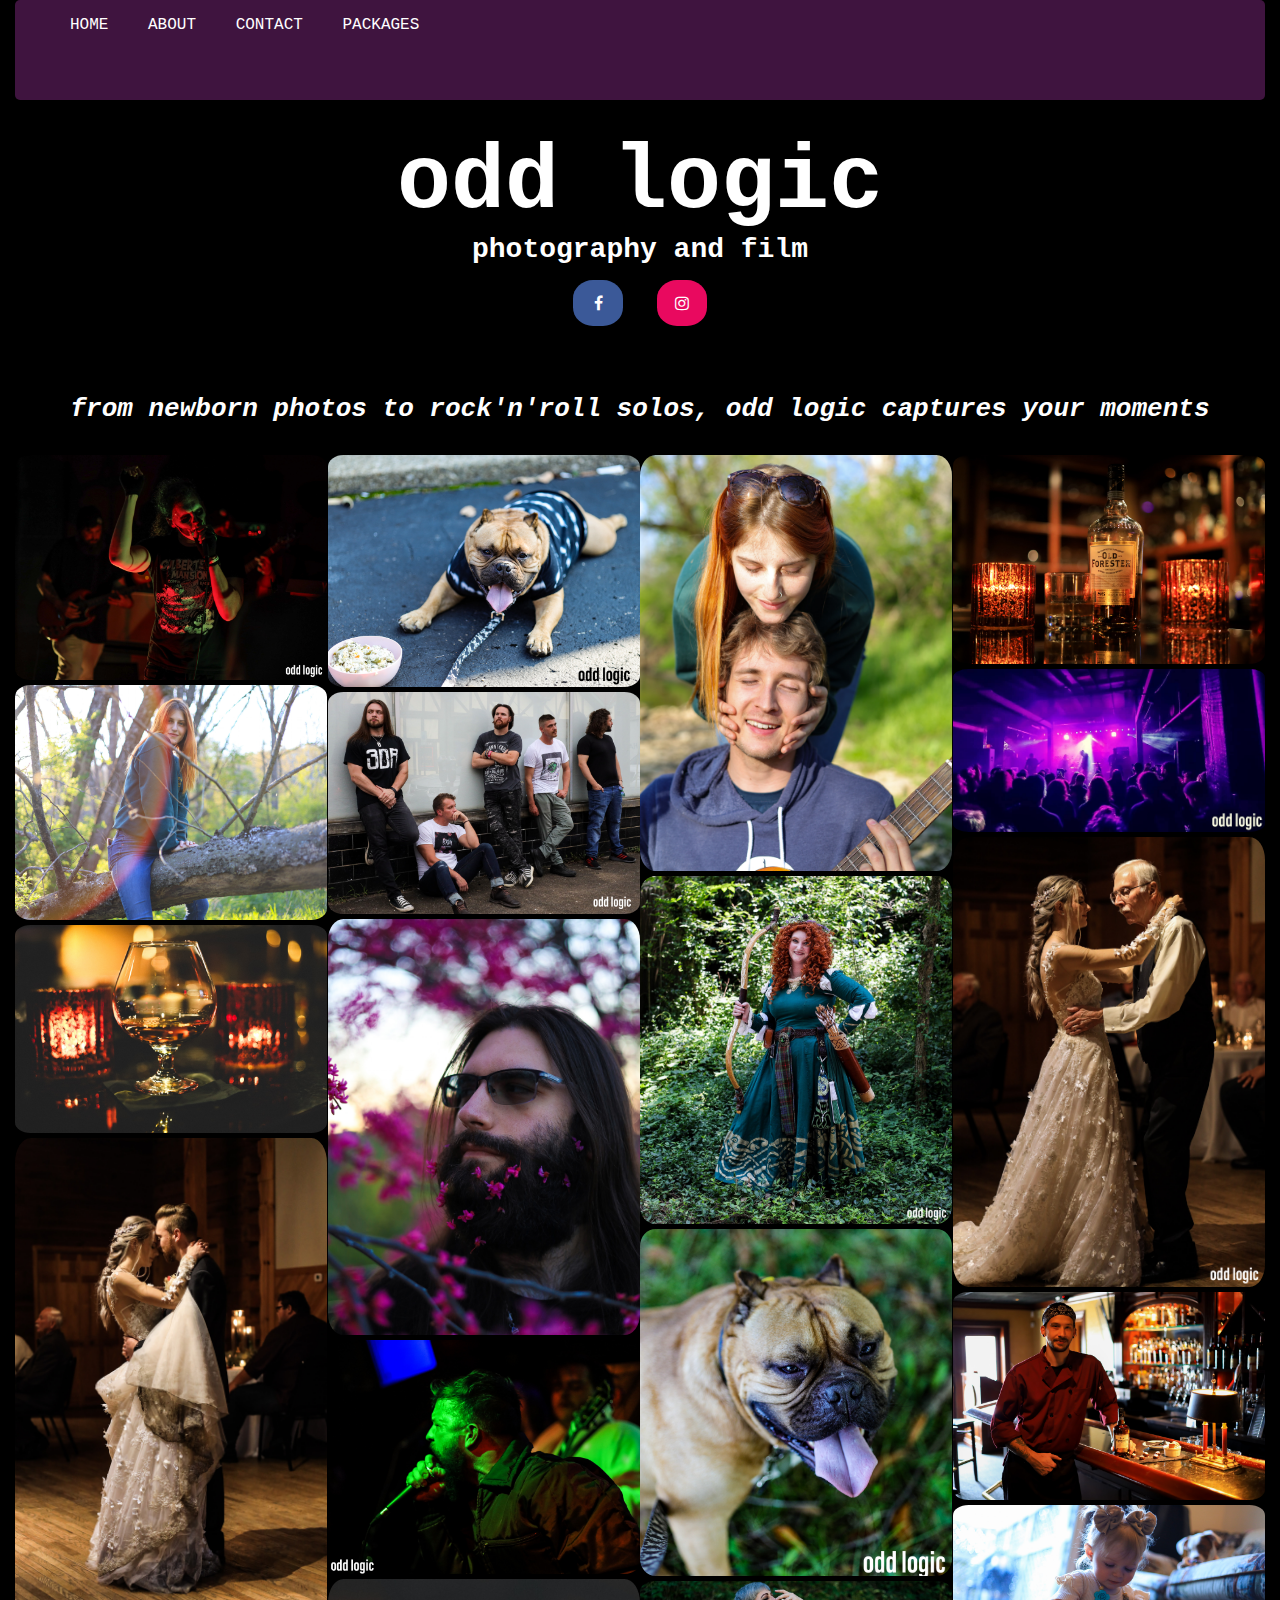
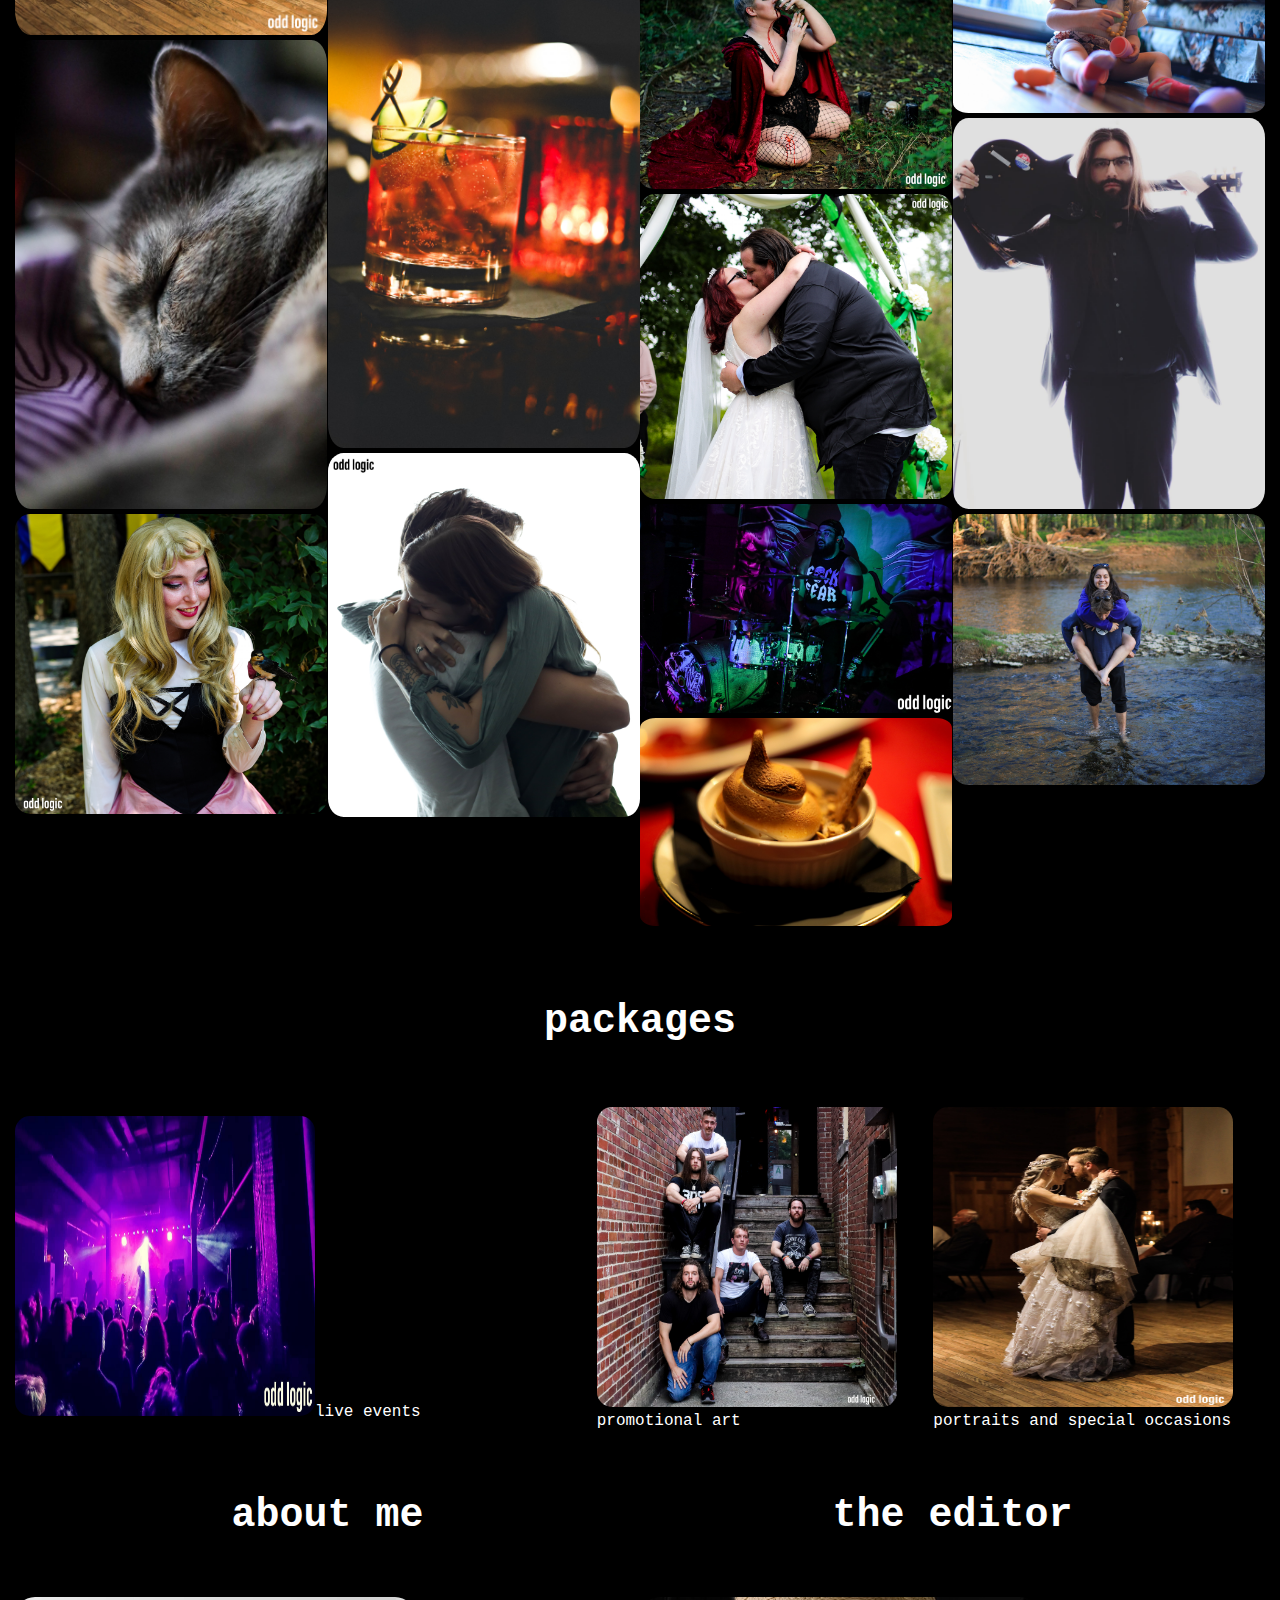
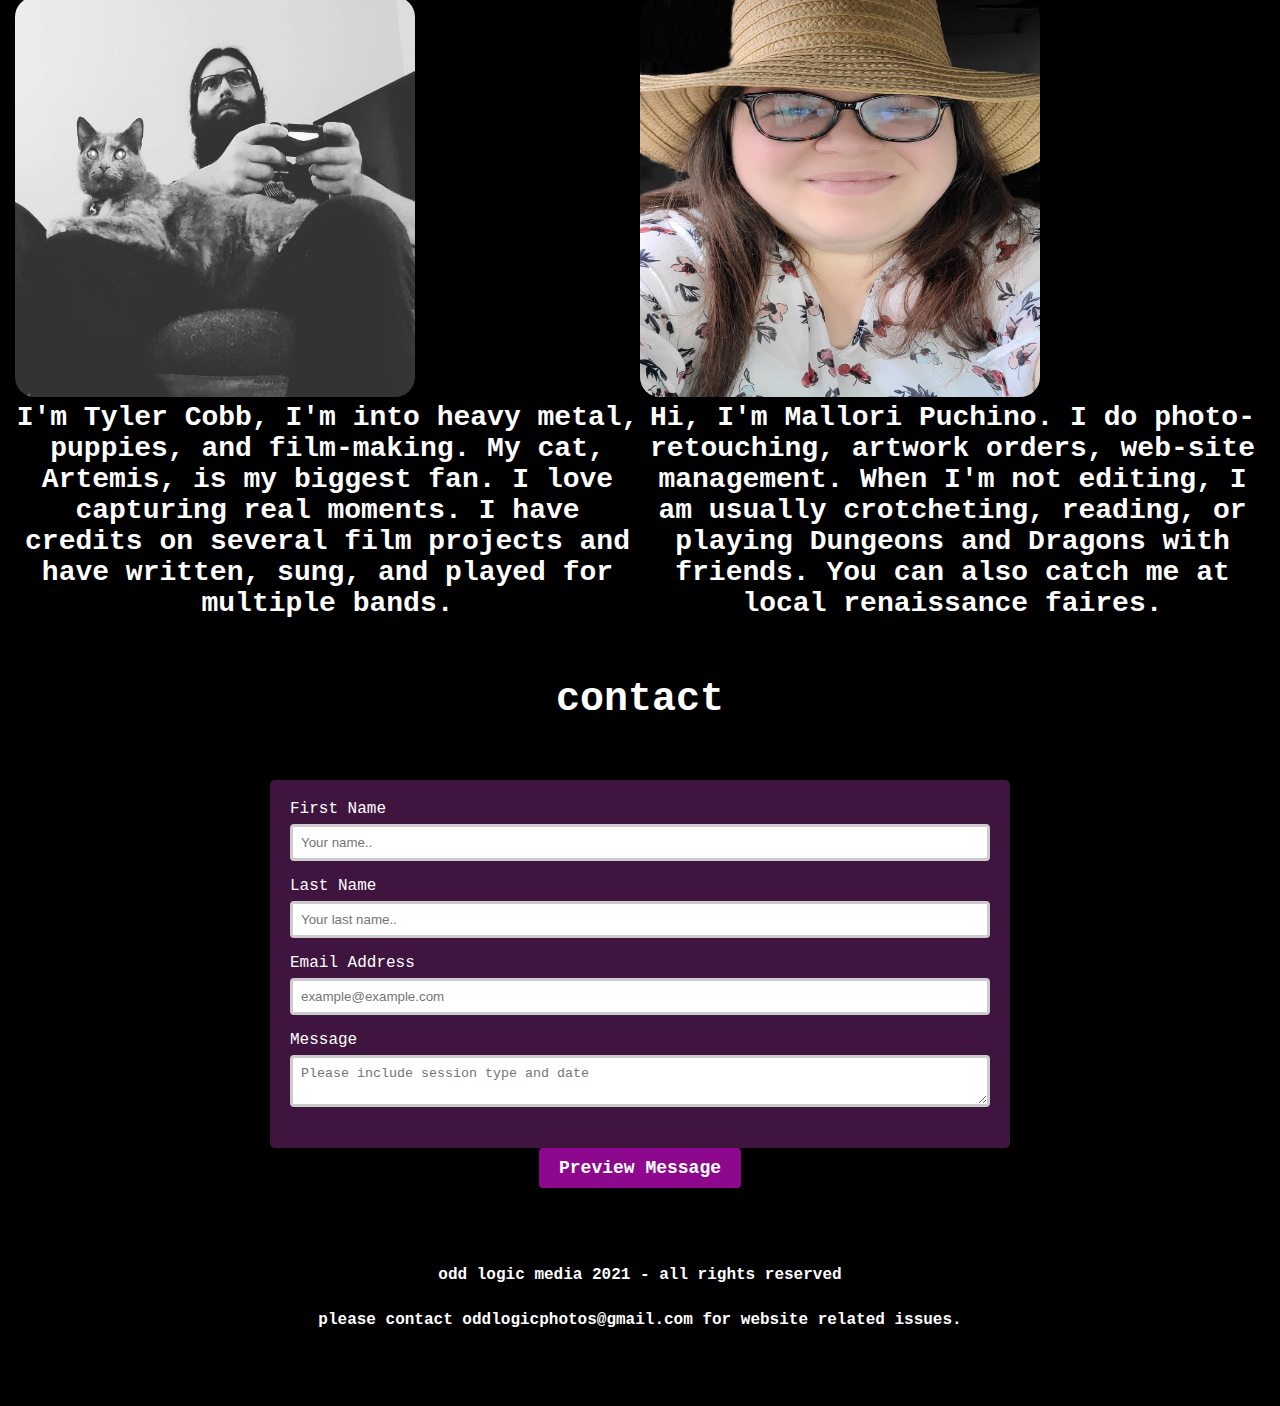
==== index.html @ 31d09203 "modified css, added social media logos, centered contact button" ====
<!DOCTYPE html>
<html>
    <head>
        <meta charset="utf-8" />
        <meta name="viewport" content="width=device-width, initial-scale=1">
        <meta http-equiv="X-UA-Compatible" content="IE-edge">
        <title>Odd Logic Photography</title>
        <meta name="Mallori Puchino" content="Odd Logic">
        <meta name="description" content="website for Odd Logic">
        <meta name="viewport" content="width=device-width, initial-scale=1">
        <!--[if lt IE 9]>
            <script src="https://oss.maxcdn.com/libs/html5shiv/3.7.0/html5shiv.js"></script>
        <![endif]-->
        <link rel="stylesheet" href="styles.css">
        <link rel="stylesheet" href="https://cdnjs.cloudflare.com/ajax/libs/font-awesome/4.7.0/css/font-awesome.min.css">
    </head>

        <body>
          <div class="menu-btn">
            <div class="menu-btn_burger"></div>
          </div>

          <div class="flex-container">
            <nav class="navMenu">
              <ul>
                <li class="item"><a href="index.html">HOME</a></li>
                <li class="item"><a href="#aboutme">ABOUT</a></li>
                <li class="item"><a href="#contact">CONTACT</a></li>
                <li class="item"><a href="packages.html">PACKAGES</a></li>
              </ul>
            </nav>
          </div>
          
          <div class="header">
            <h1>odd logic</h1>
            <p>photography and film</p>
            <a href="https://www.facebook.com/tyler.cobb.505960" class="fa fa-facebook"></a>
            <a href="https://www.instagram.com/odd_logic_photography/" class="fa fa-instagram"></a>
          </div>

          <div class="portfolios">
            <p>from newborn photos to rock'n'roll solos, odd logic captures your moments</p>
          </div>
            
          <!-- Photo Grid -->
          <div class="flex-container"> 
            <div class="flex-item-photo-1">
              <img src="img/olmusic1.jpg">
              <img src="img/olportrait1.jpg">
              <img src="img/olpromo2.jpg">
              <img src="img/olwed2.jpg">
              <img src="img/pet3.jpg">
              <img src="img/olcosplay2.jpg">
            </div>
              
            <div class="flex-item-photo-2">
              <img src="img/pet1.jpg">
              <img src="img/olcover1.jpg">
              <img src="img/olfam4.jpg">
              <img src="img/olmusic2.jpg">
              <img src="img/olpromo1.jpg">
              <img src="img/olengage1.jpg">
            </div> 
               
            <div class="flex-item-photo-3">
              <img src="img/olfam3.jpg">
              <img src="img/olcosplay1.jpg">
              <img src="img/pet2.jpg">
              <img src="img/shoot1.jpg">
              <img src="img/olwed3.jpg">
              <img src="img/olmusic4.jpg">
              <img src="img/olpromo3.jpg">
            </div>
              
            <div class="flex-item-photo-4">
              <img src="img/olpromo4.jpg">
              <img src="img/olmusic3.jpg">
              <img src="img/olwed1.jpg">
              <img src="img/olpromo5.jpg">
              <img src="img/olfam1.jpg">
              <img src="img/aboutme2.jpg">
              <img src="img/olfam2.jpg">
            </div>
          </div>

          <h2>packages</h2>
            <div class="flex-container">
              <div class="flex-item-pkg-1"><img src="img/olmusic3.jpg" width="300px" height="300px">live events</div>
              <div class="flex-item-pkg-2"><img src="img/olcover2.jpg" width="300px" height="300px">promotional art</div>
              <div class="flex-item-pkg-3"><img src="img/olwed2.jpg" width="300px" height="300px">portraits and special occasions</div> 
            </div>
          <div id="aboutme" class="flex-container">
            <div class="flex-item-about-me">
              <h2>about me</h2>
              <img src="img/aboutme3.jpg" alt="Tyler Cobb" width="400px" height="400px">
              <p>I'm Tyler Cobb, I'm into heavy metal, puppies, and film-making. My cat, Artemis, is my biggest fan. I love capturing real moments. 
                I have credits on several film projects and have written, sung, and played for multiple bands.</p> 
            </div>
            <div class="flex-item-editor">
              <h2>the editor</h2>
              <img src="img/editor.jpg" alt="Mallori Puchino" width="400px" height="400px">
              <p>Hi, I'm Mallori Puchino. I do photo-retouching, artwork orders, web-site management. When I'm not editing, I am usually crotcheting, 
                reading, or playing Dungeons and Dragons with friends. You can also catch me at local renaissance faires.</p>
            </div>
          </div>
          <h2 id="contact">contact</h2>
          <form action="index.html" name="contactMeForm">
            <label for="fname">First Name</label>
            <input type="text" id="fname" name="firstname" placeholder="Your name..">
            
            <label for="lname">Last Name</label>
            <input type="text" id="lname" name="lastname" placeholder="Your last name..">
            
            <label for="email">Email Address</label>
            <input type="text" id="email" name="email" placeholder="example@example.com">
               
            <label for="message">Message</label>
            <textarea id="message" name="msg" placeholder="Please include session type and date"></textarea>
          </form>
          <div id="previewMsg">
            <button class="button" type="button" onclick="preview()">Preview Message</button>
          </div>

          <footer>
            <h5>odd logic media 2021 - all rights reserved</h5>
            <h5>please contact oddlogicphotos@gmail.com for website related issues.</h5>
          </footer>
        </body>
        <script src="myjs.js"></script>
   
</html>
---- styles.css ----
body {
  background-color: black;
  color: white;
  margin: 0%;
  font-family: 'Courier New', Courier, monospace;
} 

.fa {
  padding: 15px;
  font-size: 60px;
  width: 20px;
  text-align: center;
  text-decoration: none;
  margin: 15px 12px;
  border-radius: 40%;
}

.fa:hover {
    opacity: 0.7;
}

.fa-facebook {
  background: #3B5998;
  color: white;
}

.fa-instagram {
  background: rgb(233, 9, 95);
  color: white;
}

img {
  max-width: 100%;
  border-radius: 5%;
}

nav {
  border-radius: 5px;
}

ul {
  list-style-type: none;
}

li.item>a {
  color: white;
}

a {
  text-decoration-line: none;
}

.header {
  text-align: center;
  padding: 32px;
}

h1 {
  color: white;
  margin: 0;
  font-family: 'Courier New', Courier, monospace;
  font-size: 90px;
  font-weight: bolder;
  text-align: center;
  padding: 0%;
}

p {
  color: white;
  margin: 0;
  font-family: 'Courier New', Courier, monospace;
  font-size: 28px;
  font-weight: bolder;
  text-align: center;
}

.portfolios>p {
  color: white;
  margin: 0;
  font-family: 'Courier New', Courier, monospace;
  font-size: 26px;
  font-weight: bolder;
  font-style: italic;
  text-align: center;
  padding: 1.65%;
}

h2 {
  font-family: 'Courier New', Courier, monospace;
  color: white;
  font-size: 40px;
  font-weight: bolder;
  text-align: center;
  padding: 25px;
}

h4 {
  font-family: 'Courier New', Courier, monospace;
  color: white;
  font-size: 26px;
  font-weight: bolder;
  text-align: center;
}

footer {
  padding: 4%;
}

h5 {
  font-family: 'Courier New', Courier, monospace;
  color: white;
  font-size: 16px;
  font-weight: bolder;
  text-align: center;
}

.pkginfo {
  text-align: center;
  font-size: 18px;
}

.disclaimer {
  text-align: center;
  font-size: 14px;
  font-style: italic;
}

/*Contact Form */
  /* Style inputs with type="text", select elements and textareas */
  input[type=text], 
  select, 
  textarea {
    width: 100%; 
    /* Full width */
    padding: 8px; 
    /* Some padding */ 
    border: 3px solid #ccc; 
    /* Gray border */
    border-radius: 4px; 
    /* Rounded borders */
    box-sizing: border-box; 
    /* Make sure that padding and width stays in place */
    margin-top: 6px; 
    /* Add a top margin */
    margin-bottom: 16px; 
    /* Bottom margin */
    resize: vertical 
    /* Allow the user to vertically resize the textarea (not horizontally) */
  }

  div#previewMsg {
    text-align: center;
  }
  
  /* Style the submit button with a specific background color etc */
  .button {
    background-color: rgb(141, 8, 141);
    color: white;
    padding: 10px 20px;
    border: none;
    border-radius: 4px;
    cursor: pointer;
    font-family: 'Courier New', Courier, monospace;
    font-weight: bold;
    font-size: 18px;
  }

  /* When moving the mouse over the submit button, add a lighter purple color */
  .button:hover {
    background-color: #a78ce7
  }

  /* Add a background color and some padding around the form */
  form {
    max-width: 700px;
    margin: 0 auto;
    border-radius: 5px;
    background-color: rgb(63, 20, 63);
    padding: 20px;
  }
 
 
 /* hamburger icon */
  /* POSITIONING HAMBURGER TOP LEFT OF BODY TAG*/
  .menu-btn {
    position: relative;
    display: flex;
    justify-content: center;
    align-items: center;
    width: 80px;
    height: 80px;
    cursor: pointer;
    transition: all .5s ease-in-out;
    border: 3px solid #fff;
  }

  /* CREATING BARS - HAMBURGER */
  .menu-btn_burger {
    width: 50px;
    height: 6px;
    background: #fff;
    border-radius: 5px;
    box-shadow: 0 2px 5px rgba(255, 101, 47, .2);
    transition: all .5s ease-in-out;
  }

  .menu-btn_burger::before,
  .menu-btn_burger::after {
    content: "";
    position: absolute;
    width: 50px;
    height: 6px;
    background: #fff;
    border-radius: 5px;
    box-shadow: 0 2px 5px rgba(255, 101, 47, .2);
    transition: all .5s ease-in-out;
  }

  .menu-btn_burger::before {
    transform: translateY(-16px);
  }

  .menu-btn_burger::after {
    transform: translateY(16px);
  }

  /*ANIMATION */
  .menu-btn.open .menu-btn_burger {
    transform: translateX(-50px);
    background: transparent;
    box-shadow: none;
  }

  .menu-btn.open .menu-btn_burger::before {
    transform: rotate(45deg) translate(35px, -35px);
  }

  .menu-btn.open .menu-btn_burger::after {
    transform: rotate(-45deg) translate(35px, 35px);
  }

  /* mobile viewport */
  .flex-container {
    max-width: 1250px;
    margin: 0 auto;
    display: flex;
    flex-direction: column;
    background-color: black;
  }

  .navMenu {
    display: none;
  }

  .navMenu:active {
    position: relative;
    display: block;
    text-align: center;
    background-color: white;
  }

  /* Responsive layout - makes the two comlumns stack */
  @media all and (min-width: 650px) {
    .flex-container {
      flex-direction: row;
      flex-wrap: wrap;
      align-content: center;
    }

    .flex-item-about-me,
    .flex-item-editor {
      flex: 50%;
      align-self: center;
    }

   .flex-item-pkg-2,
   .flex-item-pkg-3 {
     flex: 25%;
     align-self: center;
     padding: 5px;
   }

   .flex-item-pkg-1 {
     flex: 45%;
     align-self: center;
   }

    .flex-item-photo-1,
    .flex-item-photo-2,
    .flex-item-photo-3,
    .flex-item-photo-4 {
      flex: 50%;
    }
  }

  /*media query tablet and > */
  @media all and (min-width: 768px) {

    .navMenu:active,
    .navMenu {
      display: flex;
      min-width: 100%;
      min-height: 100px;
      text-align: center;
      background-color: rgb(63, 20, 63);
    }

    .item {
      display: inline;
      justify-content: space-around;
      cursor: pointer;
      transition: all .5s ease-in-out;
    }

    li.item {
      width: 100%;
      min-height: 50px;
      margin: 10px 15px;
      border-radius: 10px;
    }

    .menu-btn {
      display: none;
    }
  }

  /* Responsive layout - 4 column layout */
  @media all and (min-width: 900px) {

    .flex-item-photo-1,
    .flex-item-photo-2,
    .flex-item-photo-3,
    .flex-item-photo-4 {
      flex: 25%;
      margin: 10px auto;
    }
  }
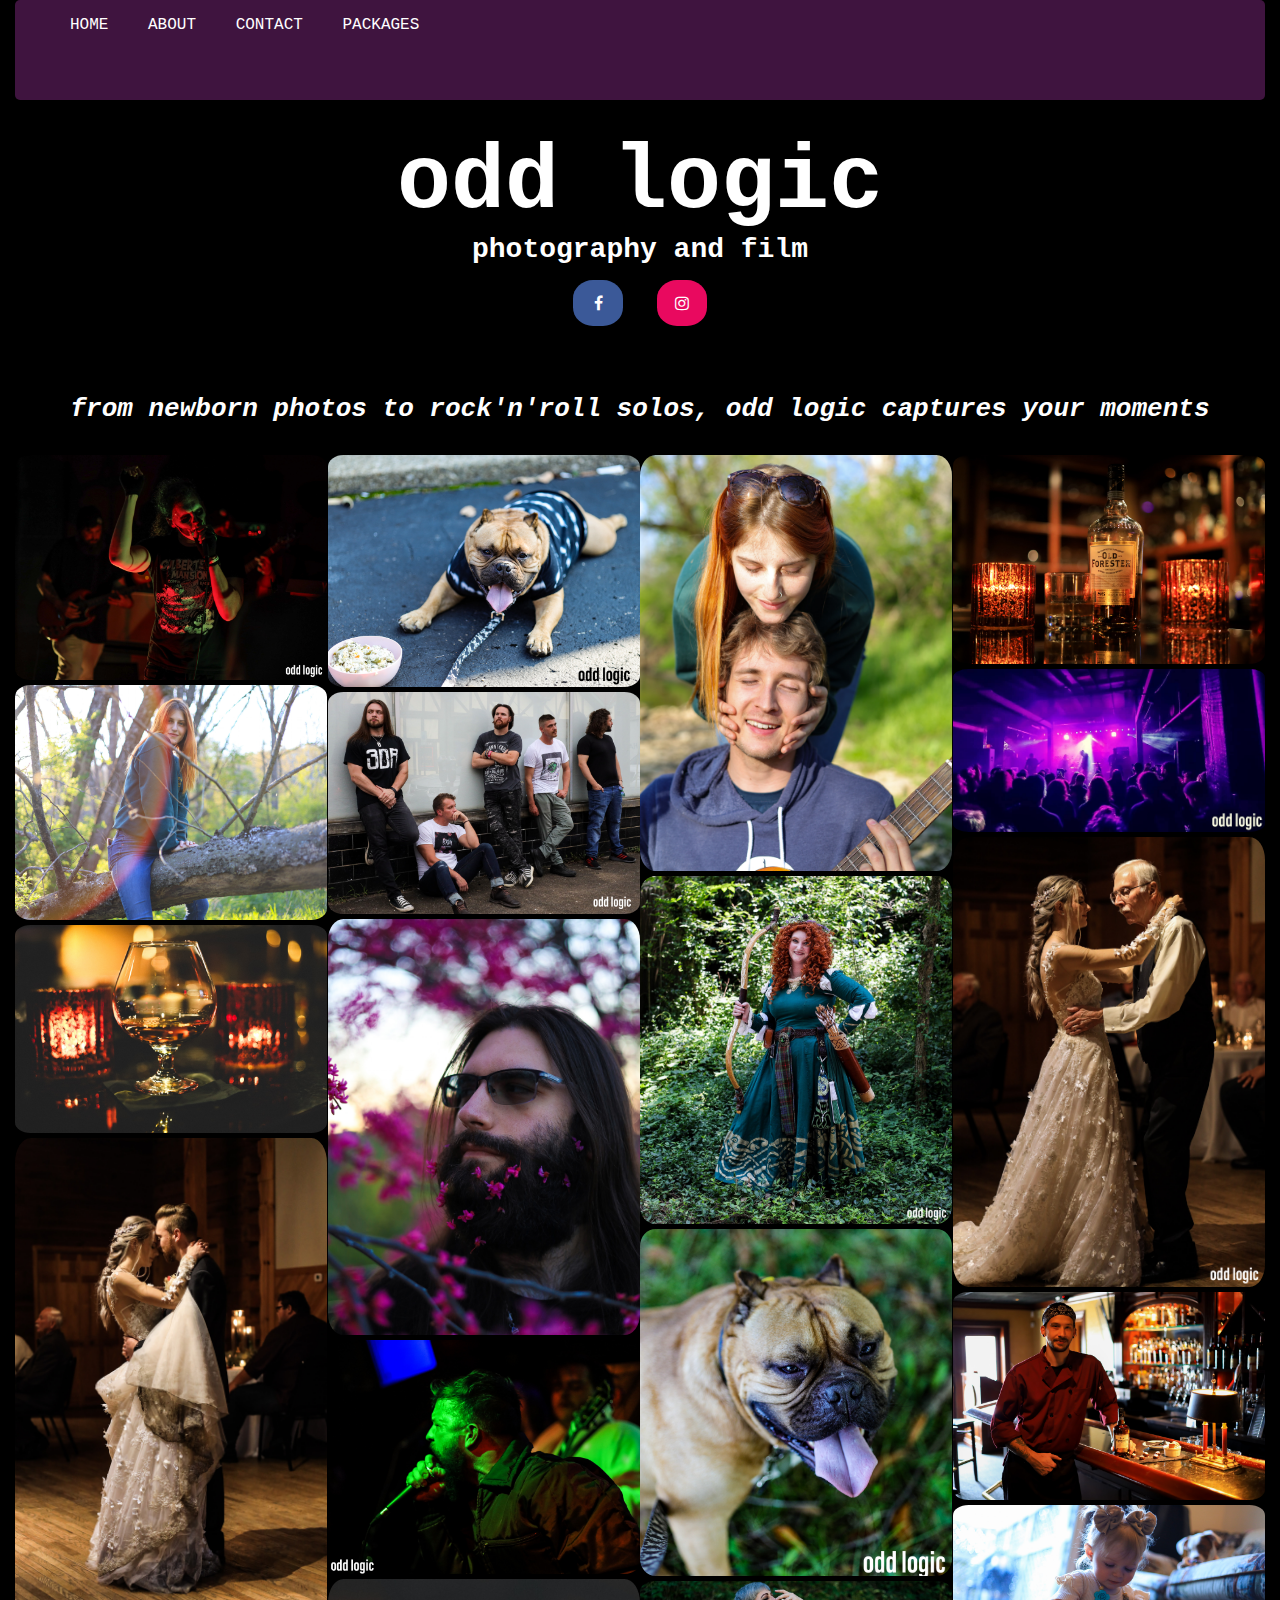
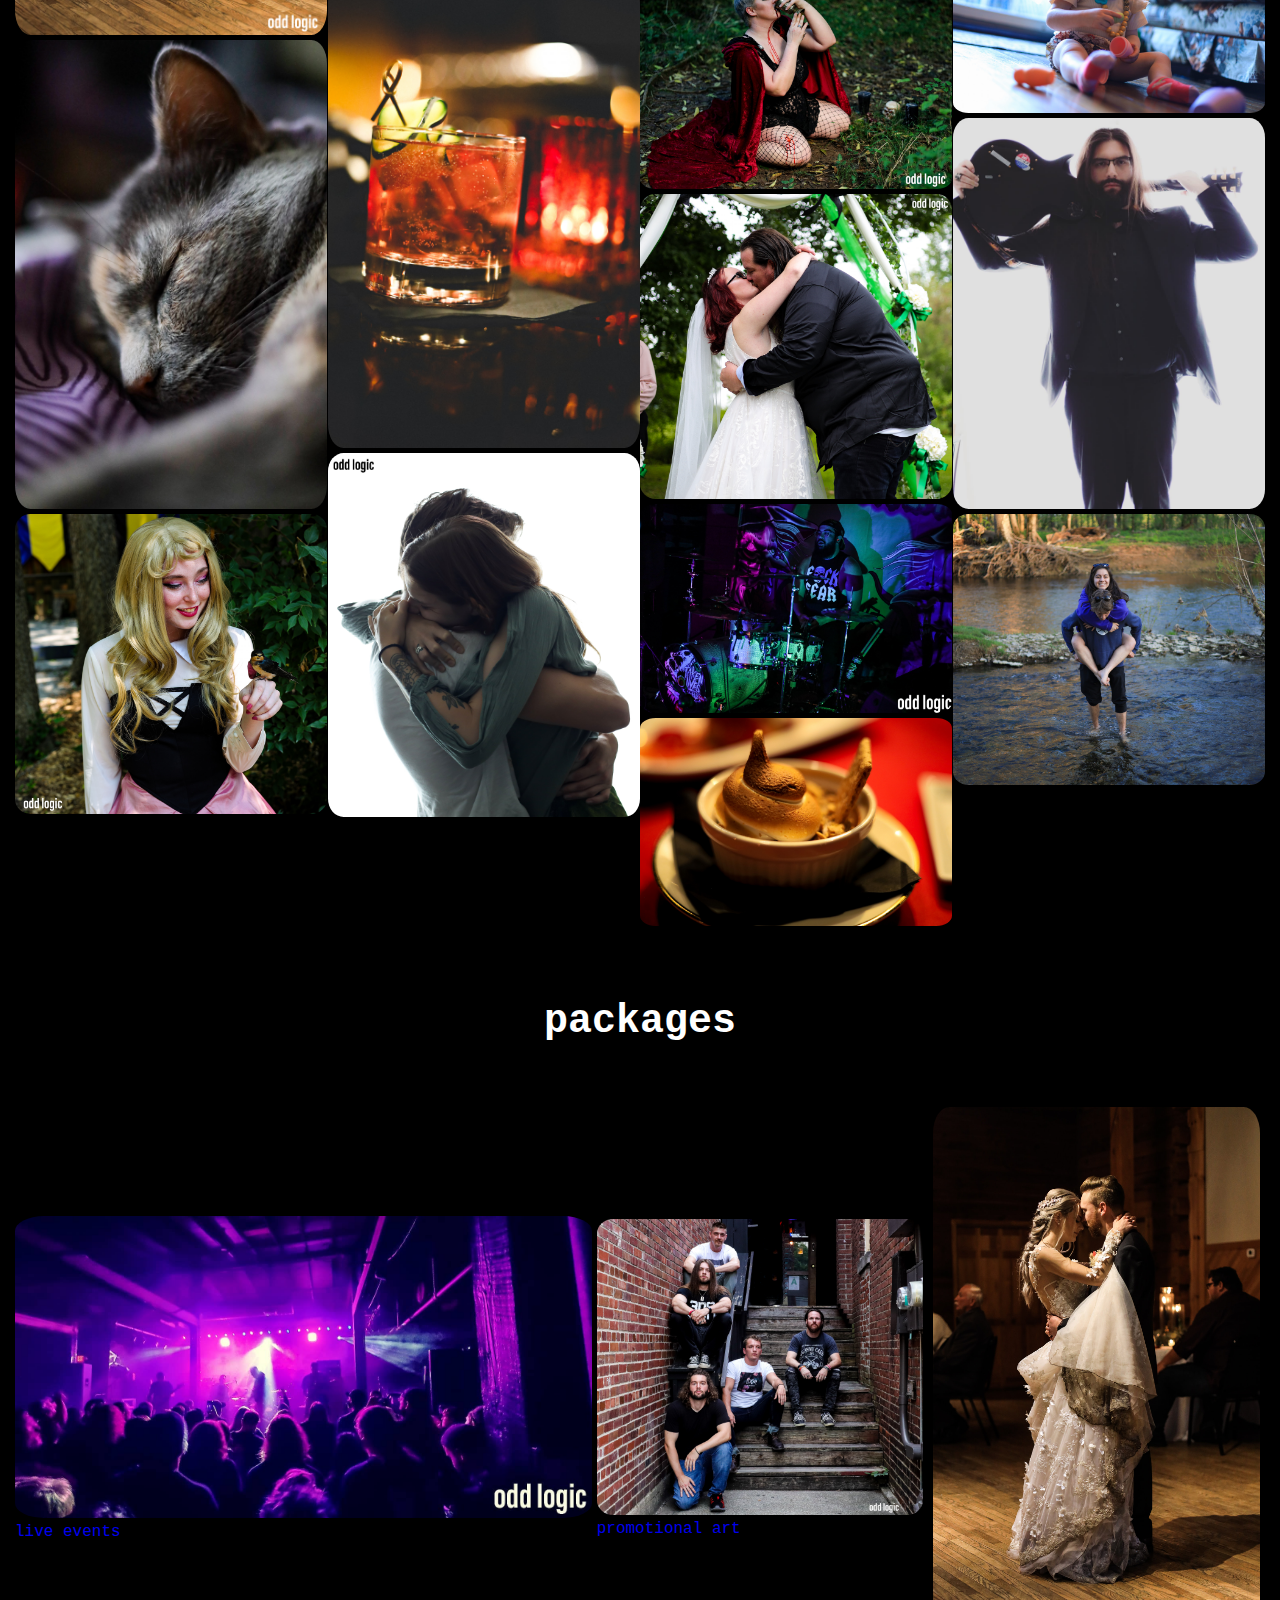
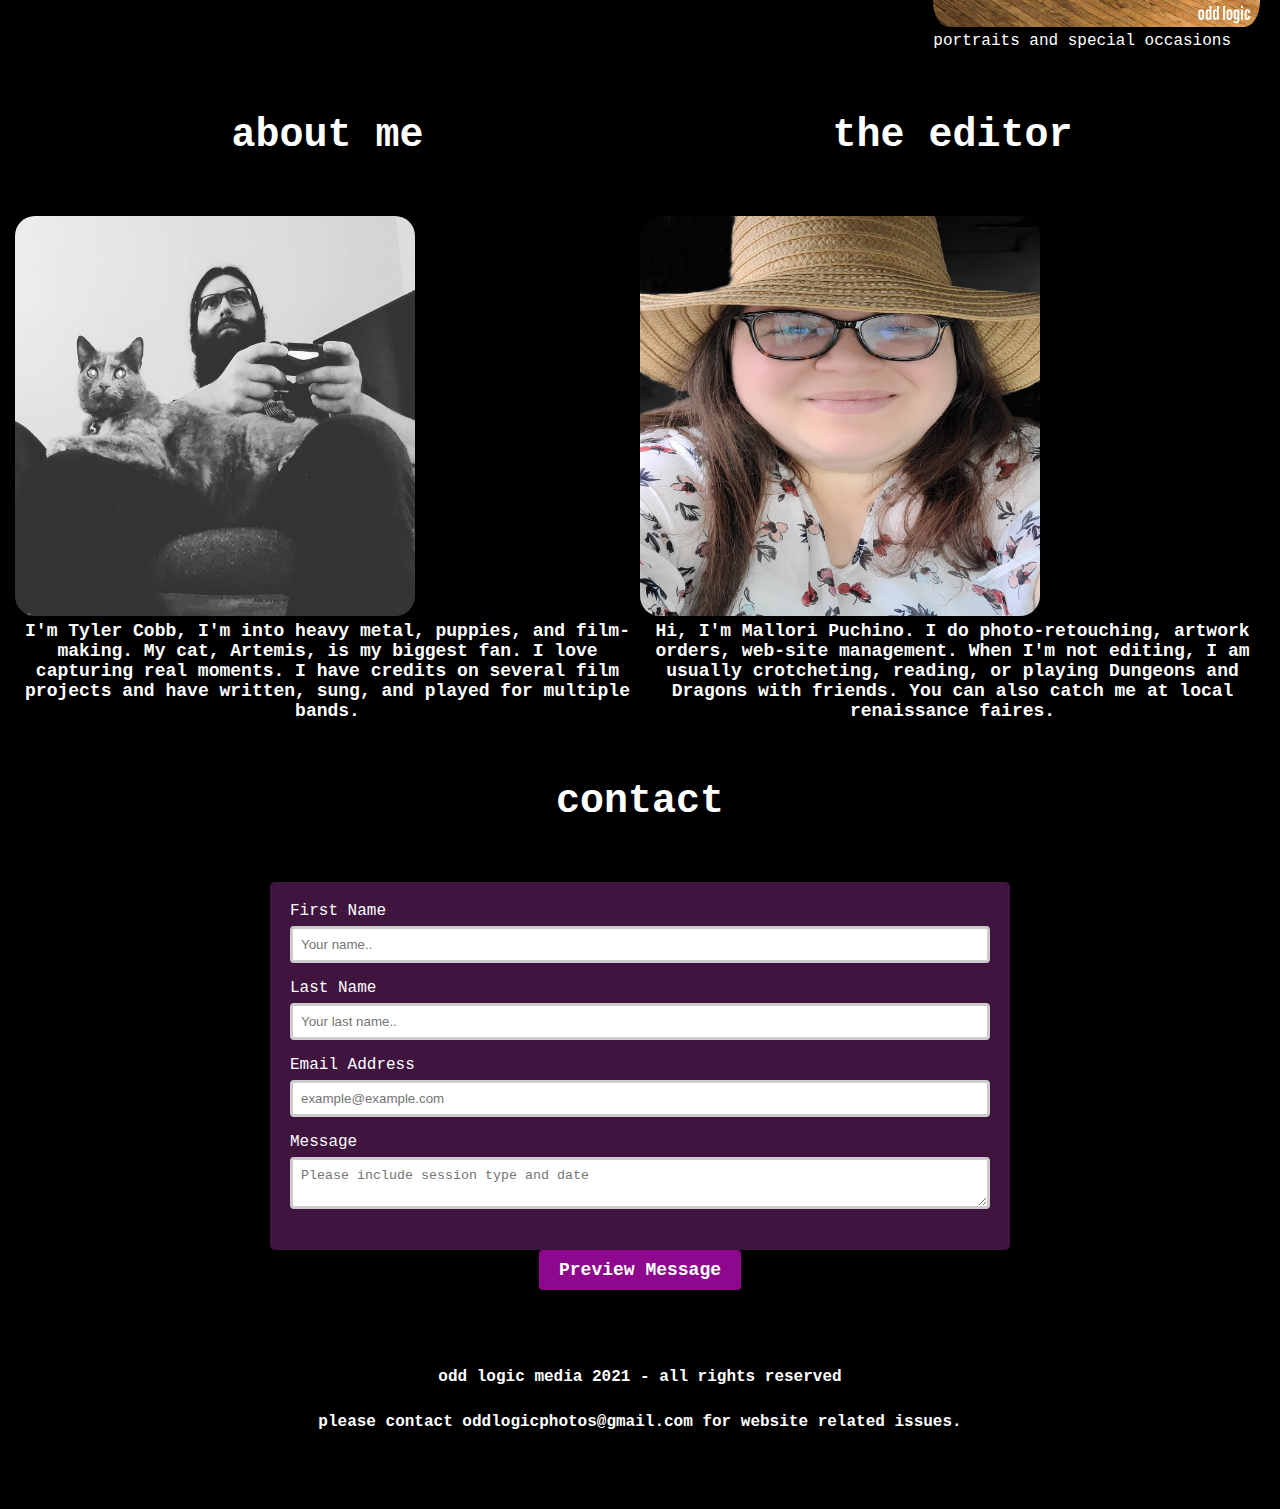
==== commit fd86446d: "adjusted padding and styles, updated packages page to follow links and formatting from index.html" ====
--- a/index.html
+++ b/index.html
@@ -85,24 +85,25 @@
 
           <h2>packages</h2>
             <div class="flex-container">
-              <div class="flex-item-pkg-1"><img src="img/olmusic3.jpg" width="300px" height="300px">live events</div>
-              <div class="flex-item-pkg-2"><img src="img/olcover2.jpg" width="300px" height="300px">promotional art</div>
-              <div class="flex-item-pkg-3"><img src="img/olwed2.jpg" width="300px" height="300px">portraits and special occasions</div> 
+              <div class="flex-item-pkg-1"><img src="img/olmusic3.jpg"><a href="packages.html">live events</a></div>
+              <div class="flex-item-pkg-2"><img src="img/olcover2.jpg"><a href="packages.html">promotional art</a></div>
+              <div class="flex-item-pkg-3"><img src="img/olwed2.jpg"><a href="packages.html"></a>portraits and special occasions</div> 
             </div>
           <div id="aboutme" class="flex-container">
             <div class="flex-item-about-me">
               <h2>about me</h2>
               <img src="img/aboutme3.jpg" alt="Tyler Cobb" width="400px" height="400px">
-              <p>I'm Tyler Cobb, I'm into heavy metal, puppies, and film-making. My cat, Artemis, is my biggest fan. I love capturing real moments. 
+              <p class="about">I'm Tyler Cobb, I'm into heavy metal, puppies, and film-making. My cat, Artemis, is my biggest fan. I love capturing real moments. 
                 I have credits on several film projects and have written, sung, and played for multiple bands.</p> 
             </div>
             <div class="flex-item-editor">
               <h2>the editor</h2>
               <img src="img/editor.jpg" alt="Mallori Puchino" width="400px" height="400px">
-              <p>Hi, I'm Mallori Puchino. I do photo-retouching, artwork orders, web-site management. When I'm not editing, I am usually crotcheting, 
+              <p class="about">Hi, I'm Mallori Puchino. I do photo-retouching, artwork orders, web-site management. When I'm not editing, I am usually crotcheting, 
                 reading, or playing Dungeons and Dragons with friends. You can also catch me at local renaissance faires.</p>
             </div>
           </div>
+
           <h2 id="contact">contact</h2>
           <form action="index.html" name="contactMeForm">
             <label for="fname">First Name</label>
--- a/styles.css
+++ b/styles.css
@@ -102,27 +102,37 @@
   text-align: center;
 }
 
+h5 {
+  font-family: 'Courier New', Courier, monospace;
+  color: white;
+  font-size: 16px;
+  font-weight: bolder;
+  text-align: center;
+}
+
+.pkginfo>p {
+  text-align: center;
+  font-size: 22px;
+  padding: 0.75%;
+}
+
+div#aboutme>.flex-item-about-me>p {
+  font-size: 18px;
+}
+
+div#aboutme>.flex-item-editor>p {
+  font-size: 18px;
+}
+
+.disclaimer>p {
+  text-align: center;
+  font-size: 15px;
+  font-style: italic;
+  padding: 0.35%;
+}
+
 footer {
   padding: 4%;
-}
-
-h5 {
-  font-family: 'Courier New', Courier, monospace;
-  color: white;
-  font-size: 16px;
-  font-weight: bolder;
-  text-align: center;
-}
-
-.pkginfo {
-  text-align: center;
-  font-size: 18px;
-}
-
-.disclaimer {
-  text-align: center;
-  font-size: 14px;
-  font-style: italic;
 }
 
 /*Contact Form */
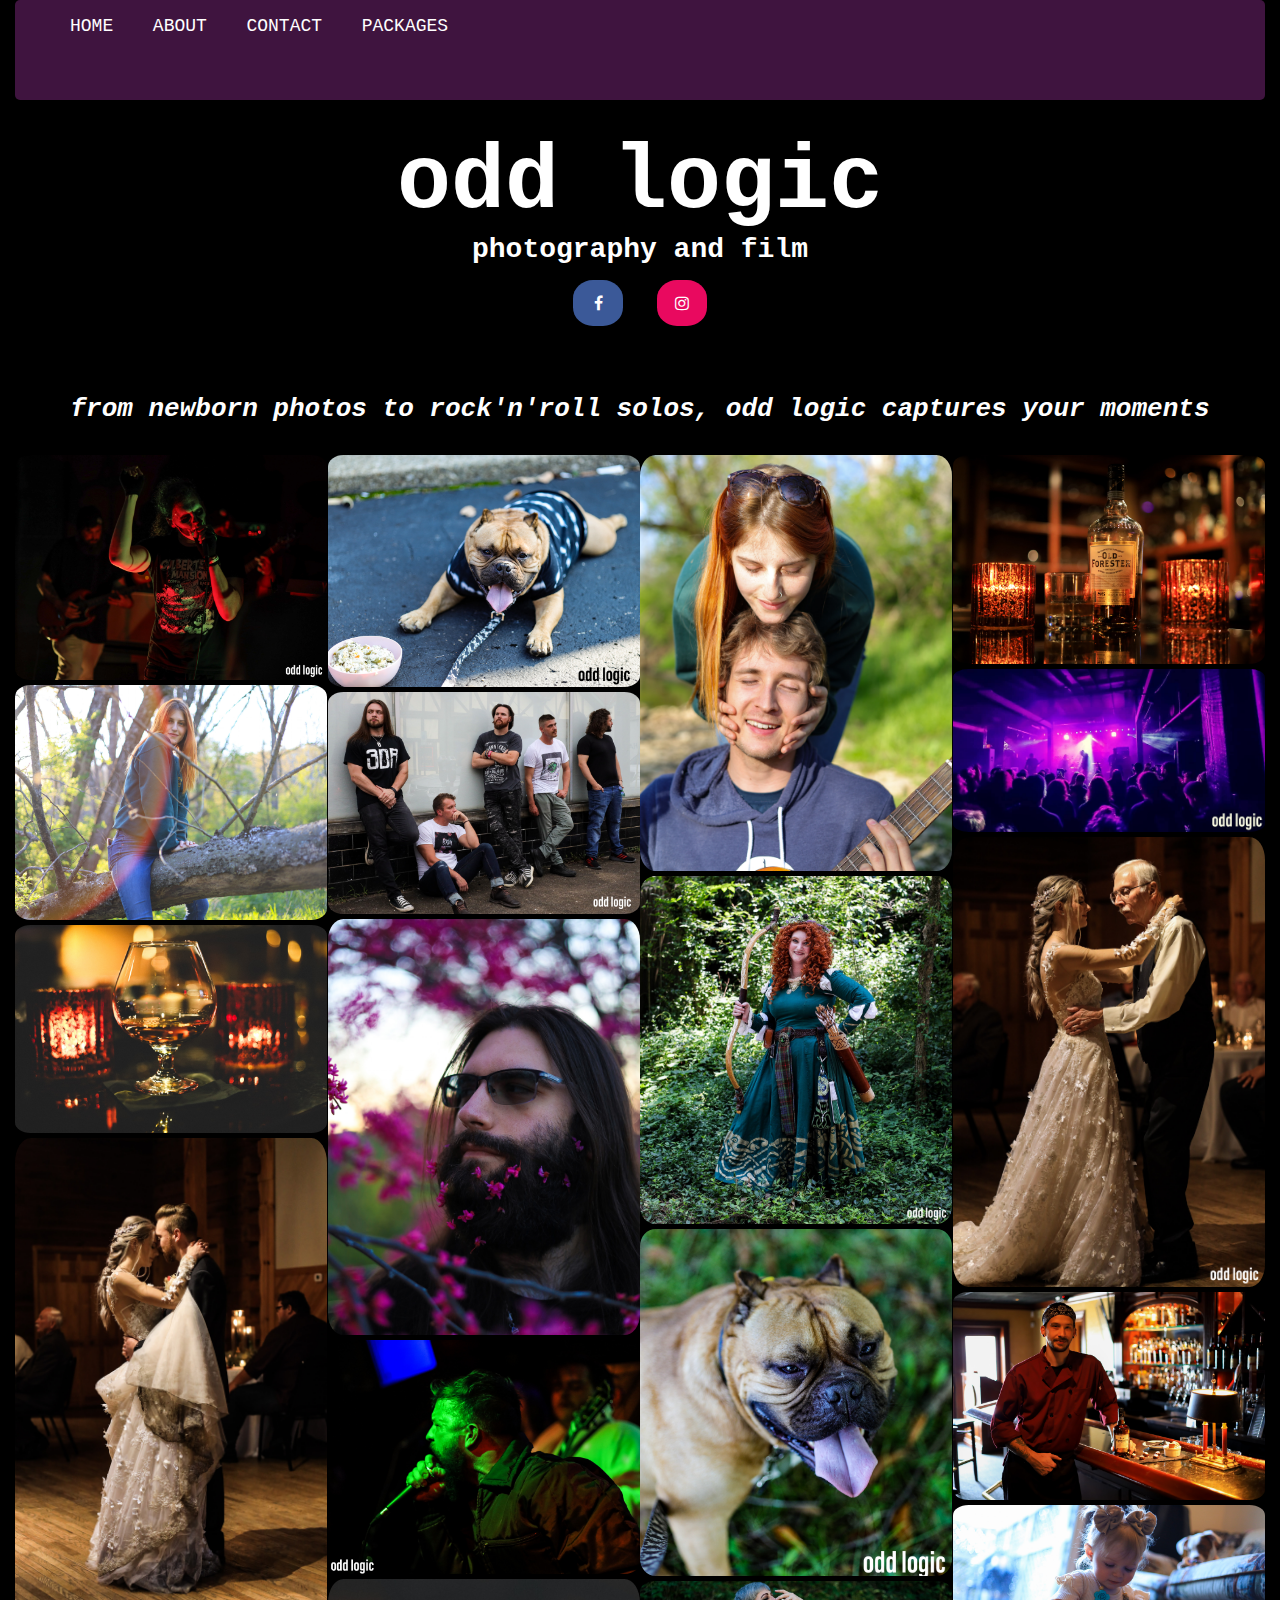
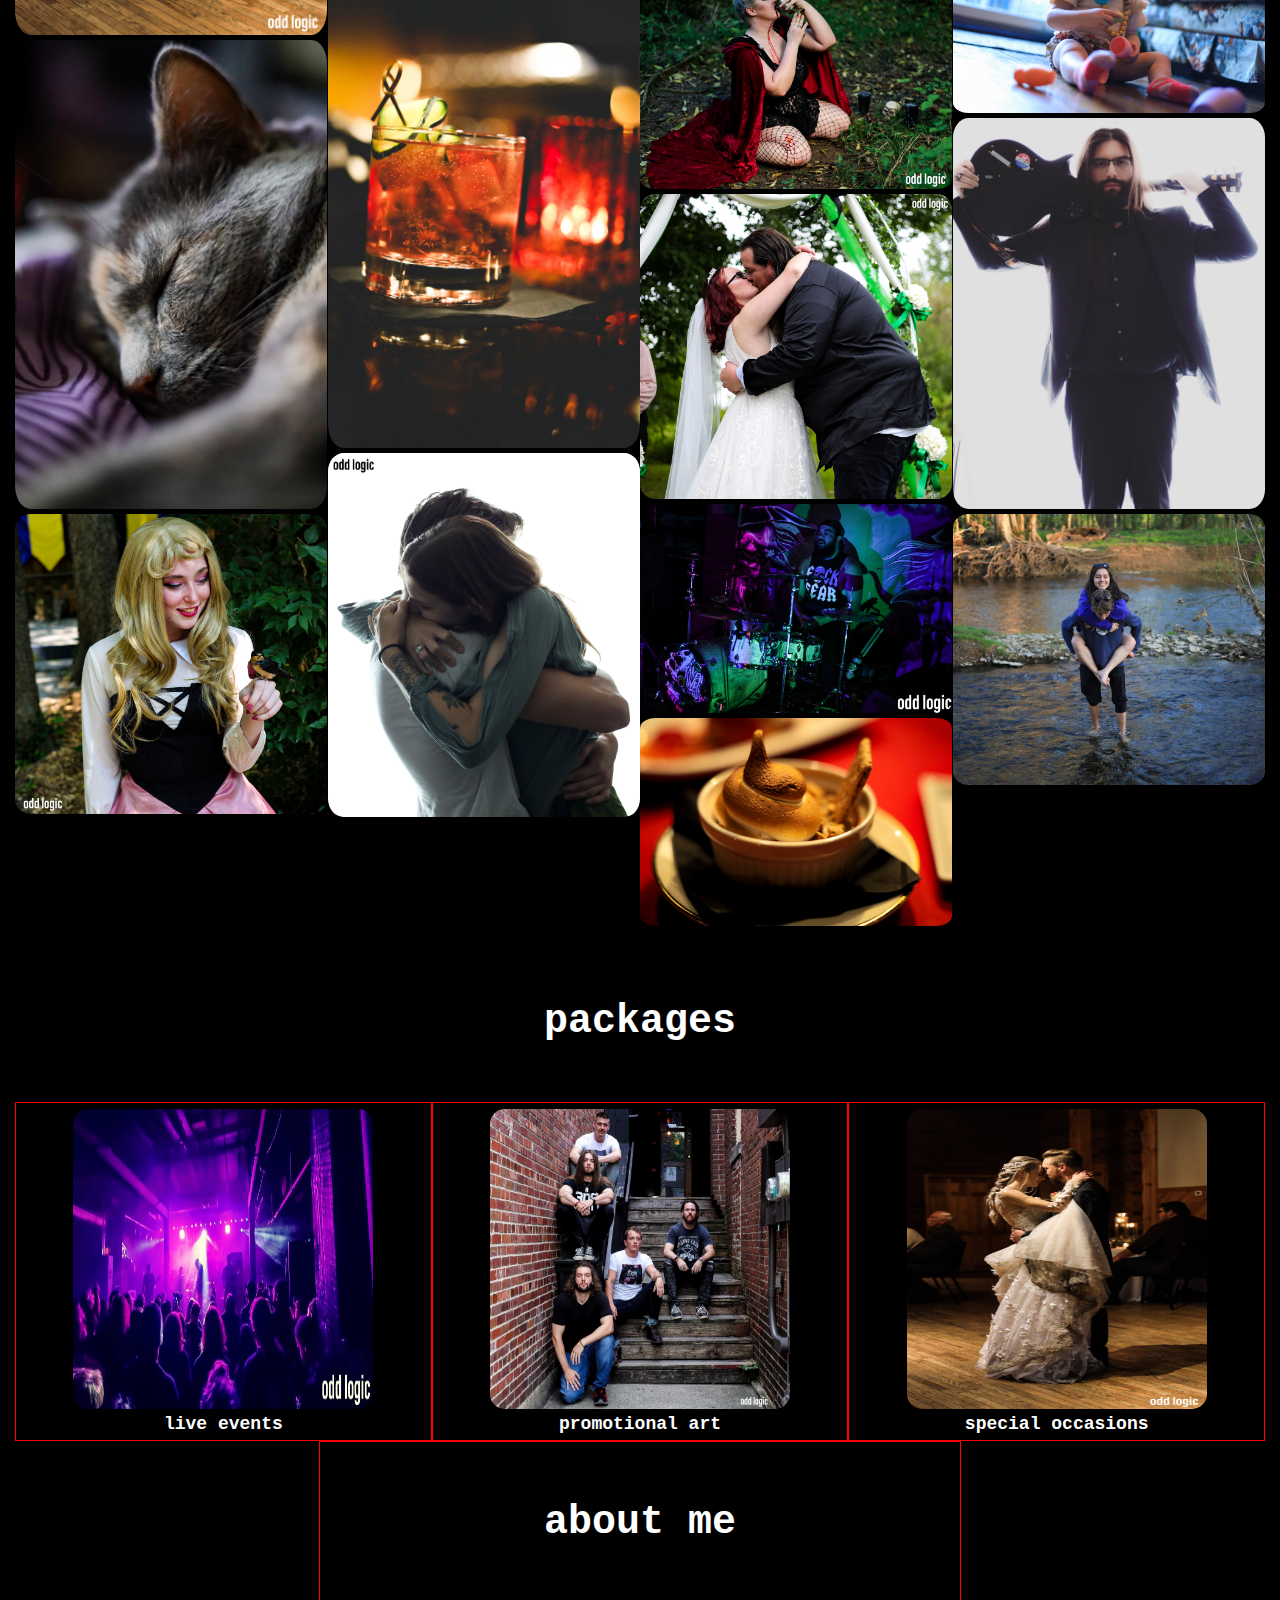
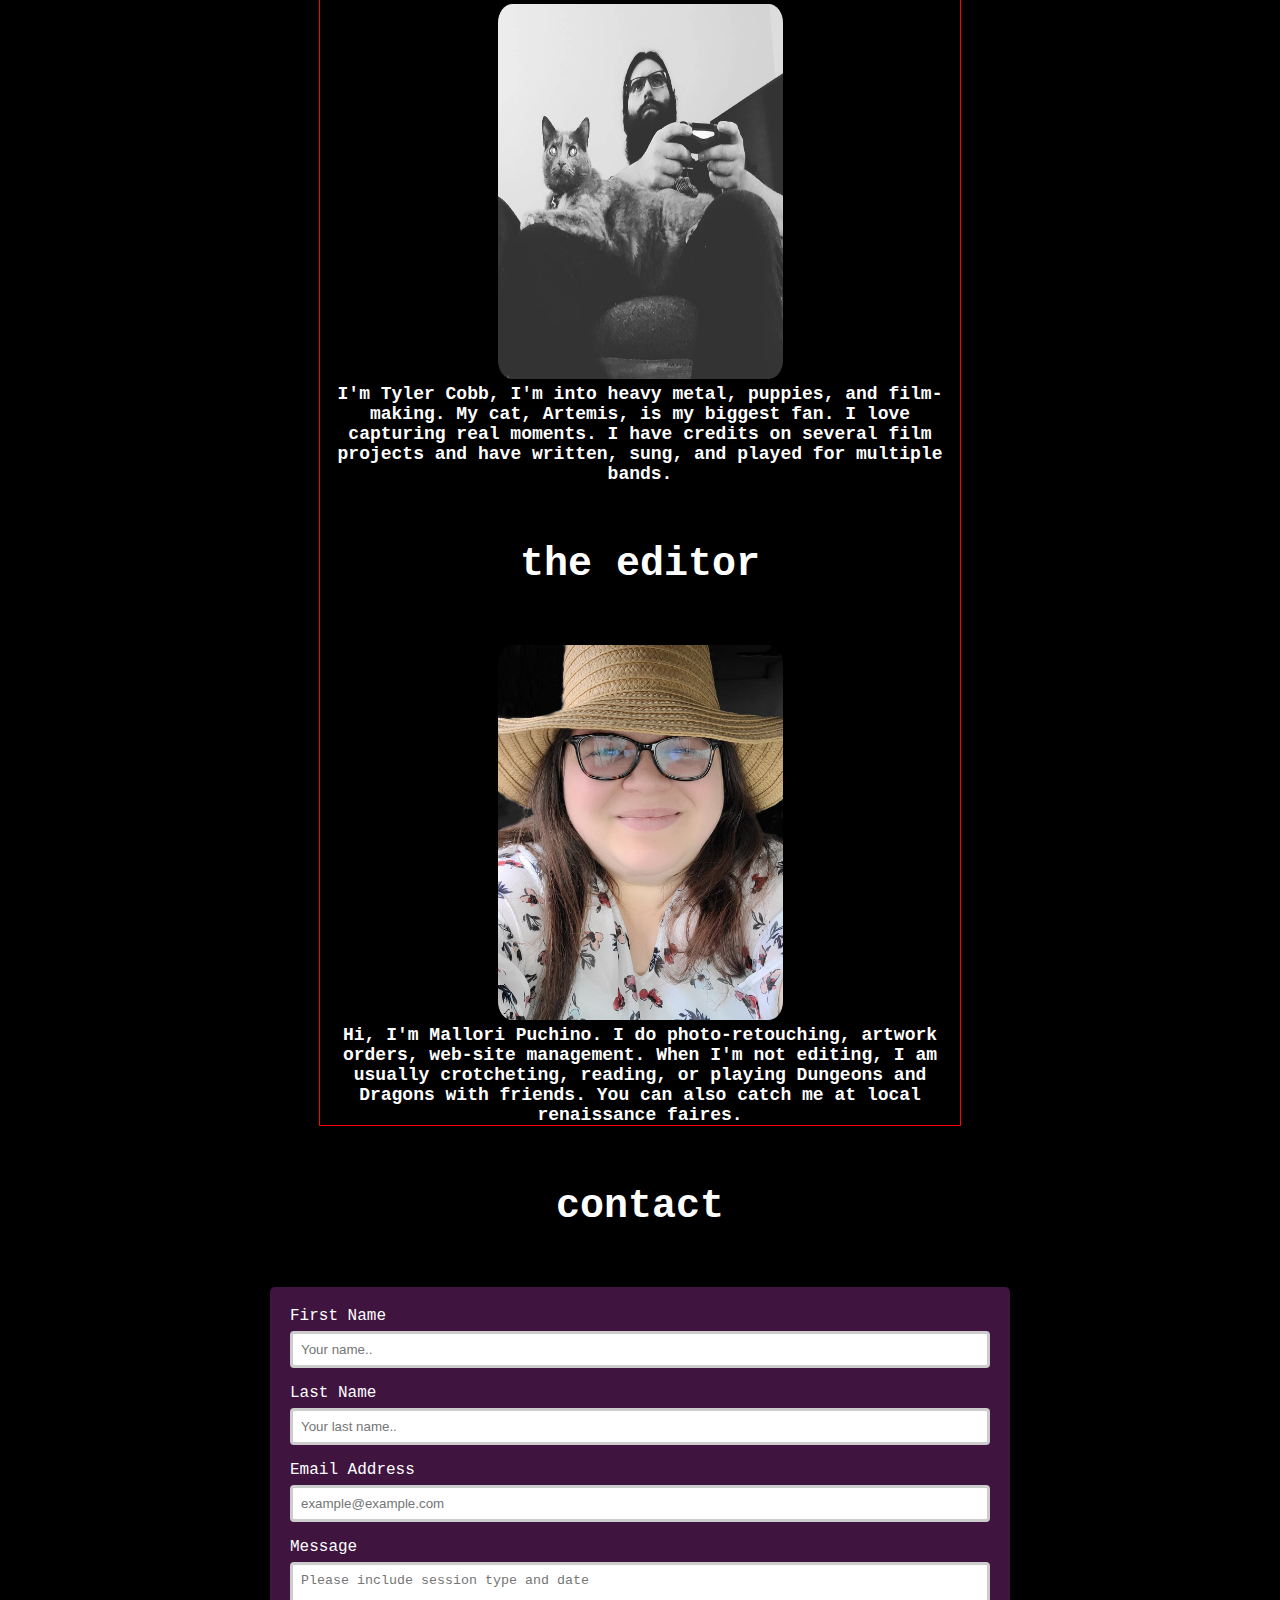
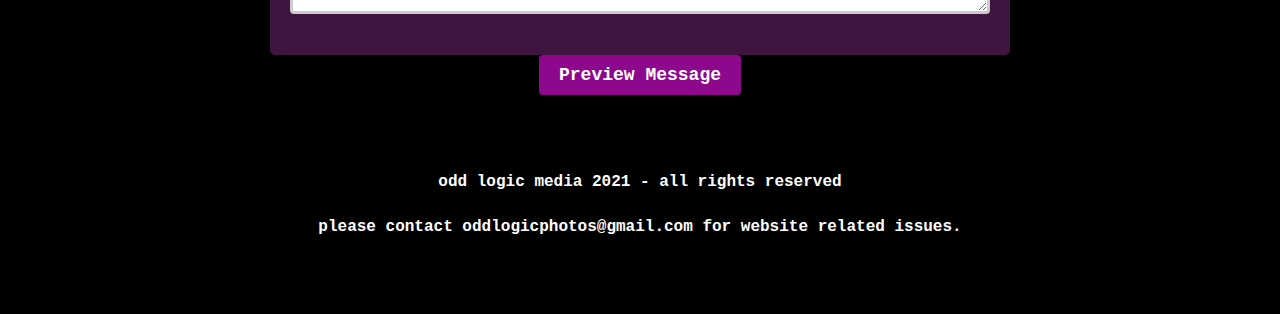
==== commit a7f65752: "changed css for packages and about me" ====
--- a/index.html
+++ b/index.html
@@ -85,20 +85,20 @@
 
           <h2>packages</h2>
             <div class="flex-container">
-              <div class="flex-item-pkg-1"><img src="img/olmusic3.jpg"><a href="packages.html">live events</a></div>
-              <div class="flex-item-pkg-2"><img src="img/olcover2.jpg"><a href="packages.html">promotional art</a></div>
-              <div class="flex-item-pkg-3"><img src="img/olwed2.jpg"><a href="packages.html"></a>portraits and special occasions</div> 
+              <div class="flex-item-pkg-1"><a href="packages.html"><img src="img/olmusic3.jpg" alt="concert" height="300px" width="300px"/><p>live events</p></a></div>
+              <div class="flex-item-pkg-2"><a href="packages.html"><img src="img/olcover2.jpg" alt="album cover" height="300px" width="300px"/><p>promotional art</p></a></div>
+              <div class="flex-item-pkg-3"><a href="packages.html"><img src="img/olwed2.jpg" alt="wedding dance" height="300px" width="300px"/><p>special occasions</p></a></div> 
             </div>
-          <div id="aboutme" class="flex-container">
+          <div id="aboutme" class="about-container">
             <div class="flex-item-about-me">
               <h2>about me</h2>
-              <img src="img/aboutme3.jpg" alt="Tyler Cobb" width="400px" height="400px">
+              <img src="img/aboutme3.jpg" alt="Tyler Cobb" width="285px" height="375px">
               <p class="about">I'm Tyler Cobb, I'm into heavy metal, puppies, and film-making. My cat, Artemis, is my biggest fan. I love capturing real moments. 
                 I have credits on several film projects and have written, sung, and played for multiple bands.</p> 
             </div>
             <div class="flex-item-editor">
               <h2>the editor</h2>
-              <img src="img/editor.jpg" alt="Mallori Puchino" width="400px" height="400px">
+              <img src="img/editor.jpg" alt="Mallori Puchino" width="285px" height="375px">
               <p class="about">Hi, I'm Mallori Puchino. I do photo-retouching, artwork orders, web-site management. When I'm not editing, I am usually crotcheting, 
                 reading, or playing Dungeons and Dragons with friends. You can also catch me at local renaissance faires.</p>
             </div>
--- a/styles.css
+++ b/styles.css
@@ -107,6 +107,17 @@
   color: white;
   font-size: 16px;
   font-weight: bolder;
+  text-align: center;
+}
+
+/*package subtitle*/
+a {
+  color: white;
+  font-size: 18px;
+}
+
+a>p {
+  font-size: 18px !important;
   text-align: center;
 }
 
@@ -269,6 +280,29 @@
     background-color: white;
   }
 
+  .flex-item-pkg-1,
+  .flex-item-pkg-2,
+  .flex-item-pkg-3 {
+    flex: 30%;
+    text-align: center;
+    align-self: center;
+    padding: 6px;
+    border: 1px solid red;
+    min-width: 300px;
+  }
+
+  .about-container {
+    max-width: 50%;
+    text-align: center;
+    align-self: center;
+    border: 1px solid red;
+    margin: 0 auto;
+  }
+
+  .about-container>div>img {
+    min-width: 100px;
+  }
+
   /* Responsive layout - makes the two comlumns stack */
   @media all and (min-width: 650px) {
     .flex-container {
@@ -277,23 +311,21 @@
       align-content: center;
     }
 
-    .flex-item-about-me,
+    /*.flex-item-about-me,
     .flex-item-editor {
       flex: 50%;
       align-self: center;
-    }
-
+    }*/
+
+    /*.flex-item-pkg-1,
    .flex-item-pkg-2,
    .flex-item-pkg-3 {
-     flex: 25%;
+     flex: 33%;
+     text-align: center;
      align-self: center;
-     padding: 5px;
-   }
-
-   .flex-item-pkg-1 {
-     flex: 45%;
-     align-self: center;
-   }
+     padding: 0px;
+     border: 1px solid red;
+   }*/
 
     .flex-item-photo-1,
     .flex-item-photo-2,
@@ -344,4 +376,4 @@
       flex: 25%;
       margin: 10px auto;
     }
-  }+  }
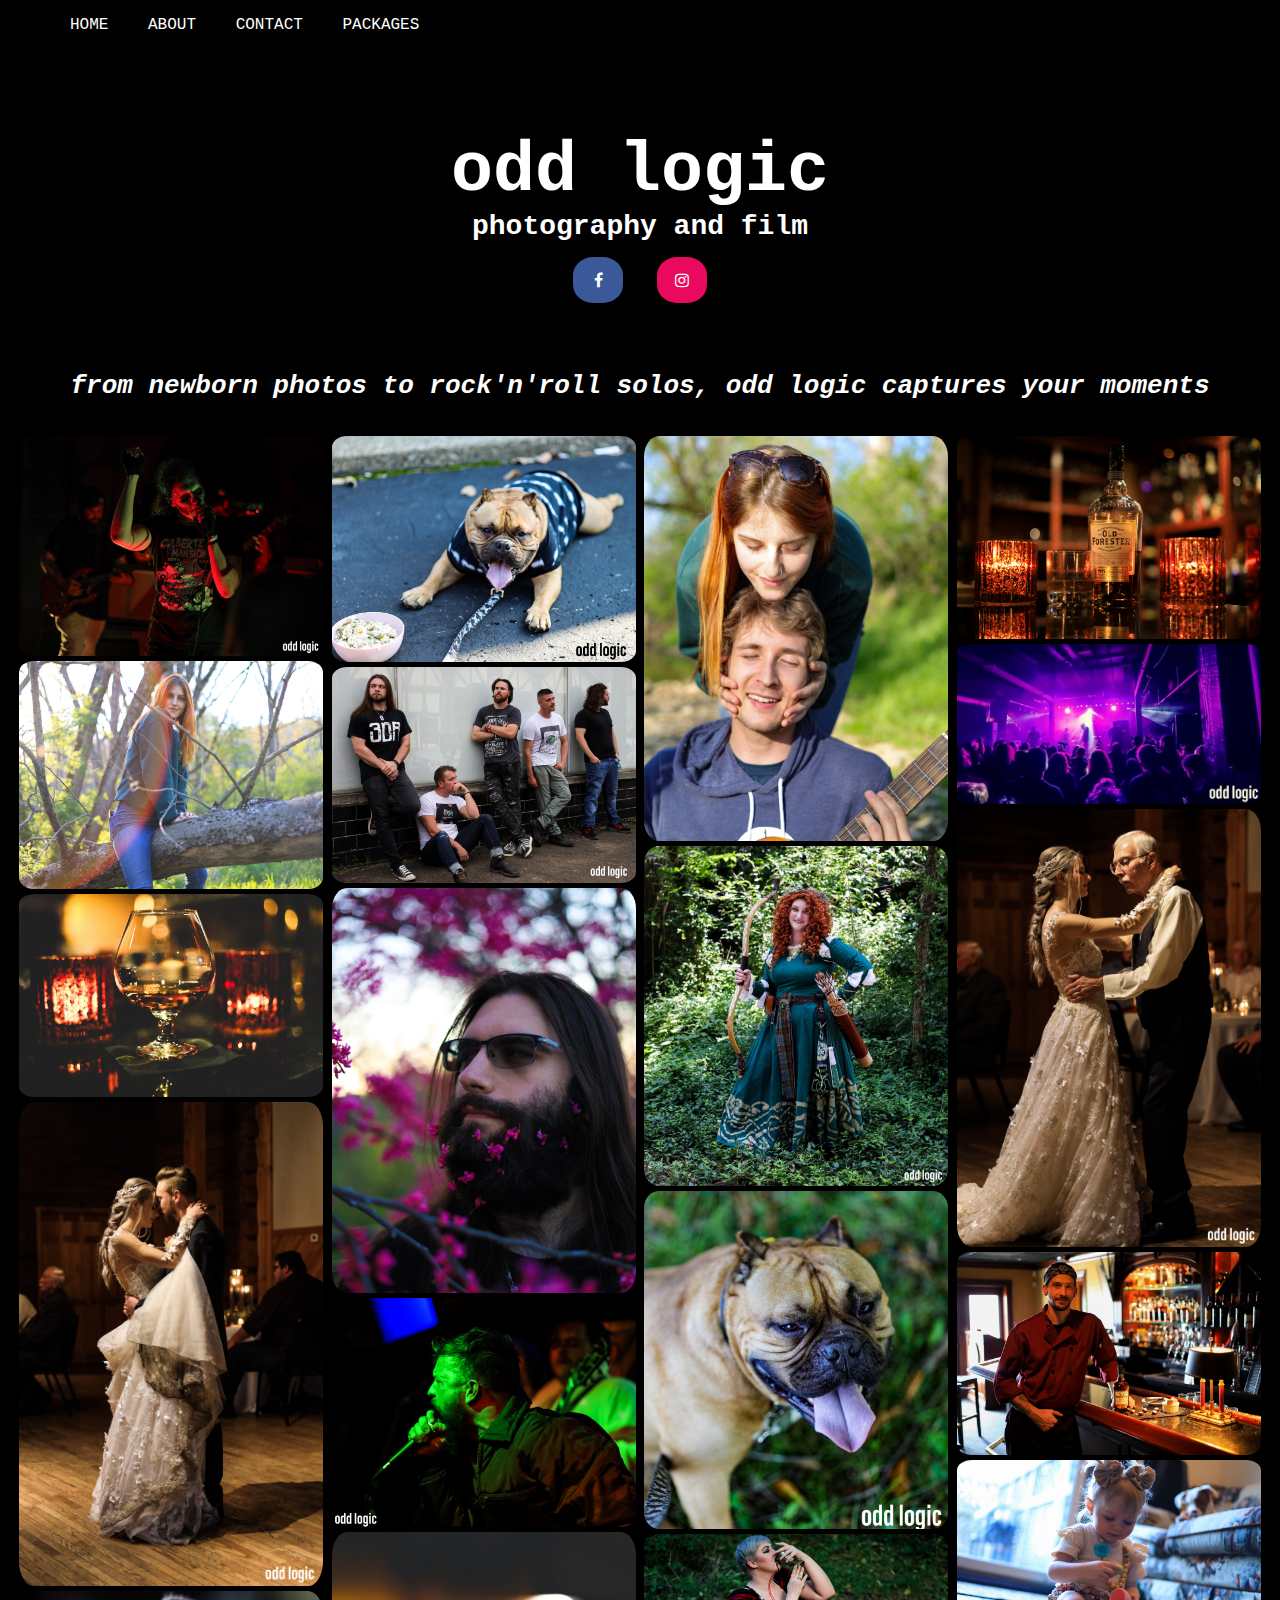
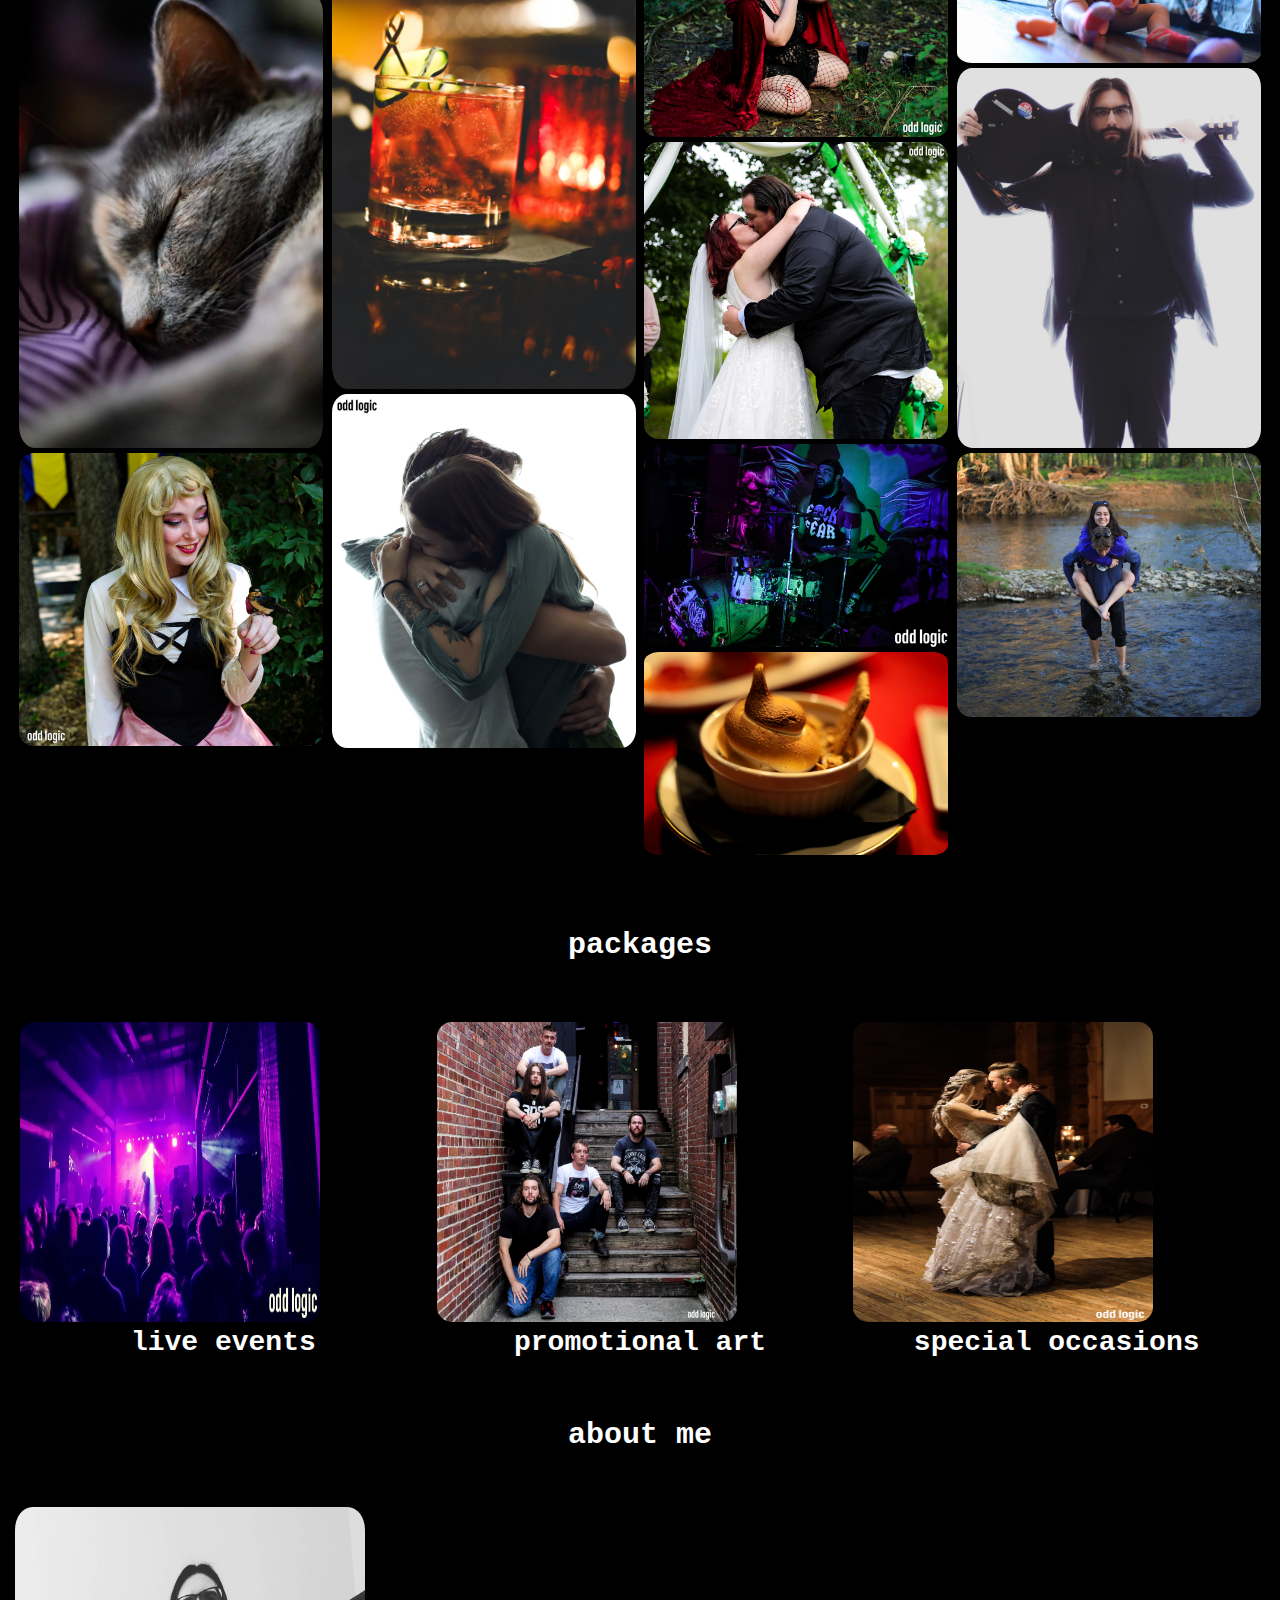
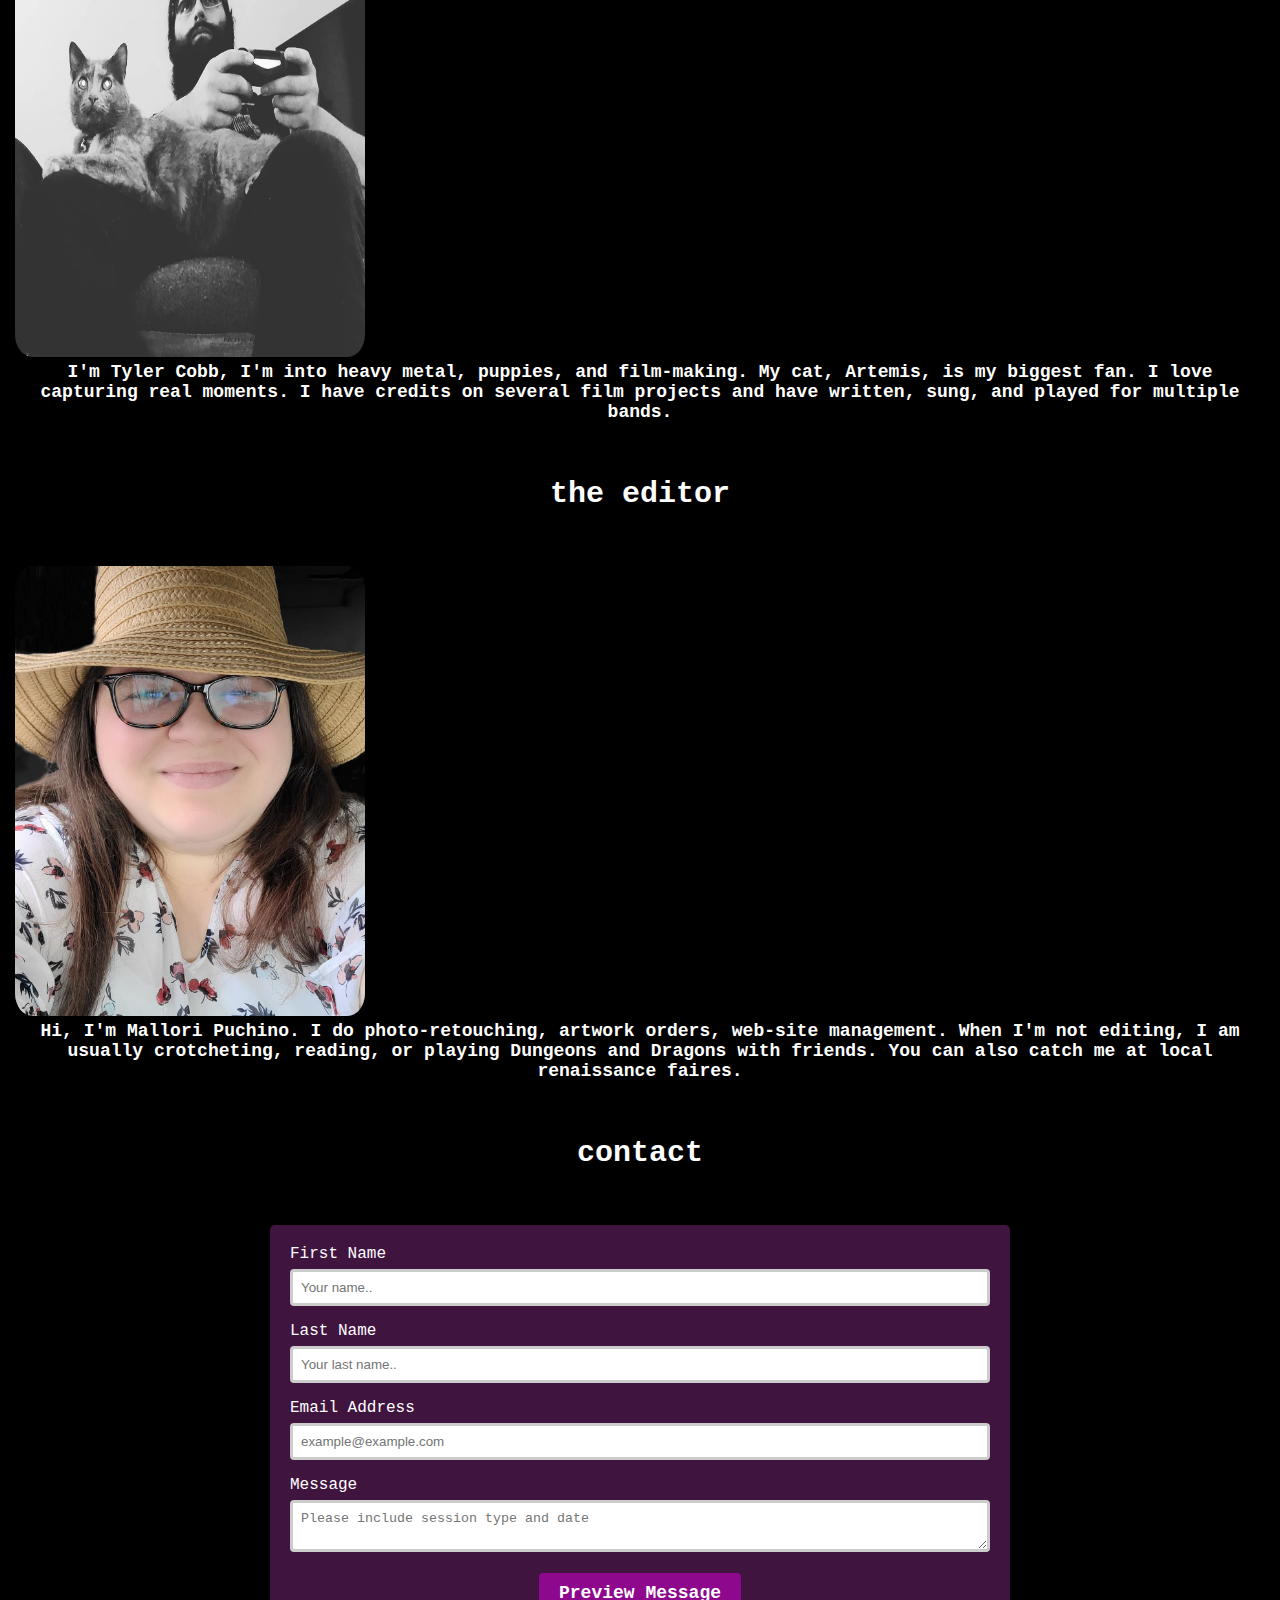
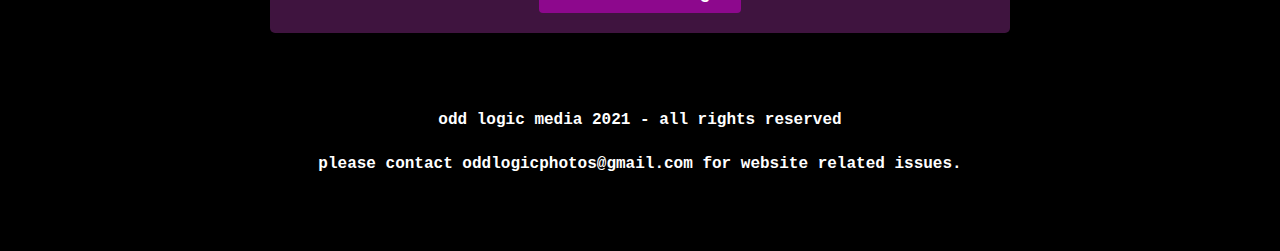
==== commit 39dee131: "css modifications for mobile-first for packages and about me sections" ====
--- a/index.html
+++ b/index.html
@@ -85,20 +85,20 @@
 
           <h2>packages</h2>
             <div class="flex-container">
-              <div class="flex-item-pkg-1"><a href="packages.html"><img src="img/olmusic3.jpg" alt="concert" height="300px" width="300px"/><p>live events</p></a></div>
-              <div class="flex-item-pkg-2"><a href="packages.html"><img src="img/olcover2.jpg" alt="album cover" height="300px" width="300px"/><p>promotional art</p></a></div>
-              <div class="flex-item-pkg-3"><a href="packages.html"><img src="img/olwed2.jpg" alt="wedding dance" height="300px" width="300px"/><p>special occasions</p></a></div> 
+              <div class="flex-item-pkg-1"><a href="packages.html"><img src="img/olmusic3.jpg" alt="concert"/><p>live events</p></a></div>
+              <div class="flex-item-pkg-2"><a href="packages.html"><img src="img/olcover2.jpg" alt="album cover"/><p>promotional art</p></a></div>
+              <div class="flex-item-pkg-3"><a href="packages.html"><img src="img/olwed2.jpg" alt="wedding dance"/><p>special occasions</p></a></div> 
             </div>
-          <div id="aboutme" class="about-container">
+          <div id="aboutme" class="flex-container">
             <div class="flex-item-about-me">
               <h2>about me</h2>
-              <img src="img/aboutme3.jpg" alt="Tyler Cobb" width="285px" height="375px">
+              <img src="img/aboutme3.jpg" alt="Tyler Cobb">
               <p class="about">I'm Tyler Cobb, I'm into heavy metal, puppies, and film-making. My cat, Artemis, is my biggest fan. I love capturing real moments. 
                 I have credits on several film projects and have written, sung, and played for multiple bands.</p> 
             </div>
             <div class="flex-item-editor">
               <h2>the editor</h2>
-              <img src="img/editor.jpg" alt="Mallori Puchino" width="285px" height="375px">
+              <img src="img/editor.jpg" alt="Mallori Puchino">
               <p class="about">Hi, I'm Mallori Puchino. I do photo-retouching, artwork orders, web-site management. When I'm not editing, I am usually crotcheting, 
                 reading, or playing Dungeons and Dragons with friends. You can also catch me at local renaissance faires.</p>
             </div>
@@ -117,10 +117,10 @@
                
             <label for="message">Message</label>
             <textarea id="message" name="msg" placeholder="Please include session type and date"></textarea>
+            <div id="previewMsg">
+              <button class="button" type="button" onclick="preview()">Preview Message</button>
+            </div>
           </form>
-          <div id="previewMsg">
-            <button class="button" type="button" onclick="preview()">Preview Message</button>
-          </div>
 
           <footer>
             <h5>odd logic media 2021 - all rights reserved</h5>
--- a/styles.css
+++ b/styles.css
@@ -1,9 +1,10 @@
 body {
   background-color: black;
   color: white;
-  margin: 0%;
-  font-family: 'Courier New', Courier, monospace;
-} 
+  margin: 0;
+  font-family: 'Courier New', Courier, monospace;
+  padding: 0;
+}
 
 .fa {
   padding: 15px;
@@ -36,20 +37,21 @@
 
 nav {
   border-radius: 5px;
+  ;
 }
 
 ul {
   list-style-type: none;
 }
 
-li.item>a {
-  color: white;
-}
-
 a {
   text-decoration-line: none;
 }
 
+li.item>a {
+  color: white;
+}
+
 .header {
   text-align: center;
   padding: 32px;
@@ -59,10 +61,9 @@
   color: white;
   margin: 0;
   font-family: 'Courier New', Courier, monospace;
-  font-size: 90px;
-  font-weight: bolder;
-  text-align: center;
-  padding: 0%;
+  font-size: 70px;
+  font-weight: bolder;
+  text-align: center;
 }
 
 p {
@@ -74,6 +75,13 @@
   text-align: center;
 }
 
+.about {
+  display: flex;
+  align-self: flex-start;
+  font-size: 18px;
+  float: right;
+}
+
 .portfolios>p {
   color: white;
   margin: 0;
@@ -88,16 +96,26 @@
 h2 {
   font-family: 'Courier New', Courier, monospace;
   color: white;
-  font-size: 40px;
-  font-weight: bolder;
-  text-align: center;
-  padding: 25px;
+  font-size: 30px;
+  font-weight: bolder;
+  text-align: center;
+  padding: 30px;
+}
+
+h3 {
+  font-family: 'Courier New', Courier, monospace;
+  color: white;
+  font-size: 20px;
+  font-weight: bolder;
+  font-style: italic;
+  text-align: center;
+  padding: 30px;
 }
 
 h4 {
   font-family: 'Courier New', Courier, monospace;
   color: white;
-  font-size: 26px;
+  font-size: 20px;
   font-weight: bolder;
   text-align: center;
 }
@@ -110,15 +128,8 @@
   text-align: center;
 }
 
-/*package subtitle*/
-a {
-  color: white;
-  font-size: 18px;
-}
-
-a>p {
-  font-size: 18px !important;
-  text-align: center;
+.pkginfo {
+  padding: 0.9%;
 }
 
 .pkginfo>p {
@@ -147,32 +158,32 @@
 }
 
 /*Contact Form */
-  /* Style inputs with type="text", select elements and textareas */
-  input[type=text], 
-  select, 
-  textarea {
-    width: 100%; 
-    /* Full width */
-    padding: 8px; 
-    /* Some padding */ 
-    border: 3px solid #ccc; 
-    /* Gray border */
-    border-radius: 4px; 
-    /* Rounded borders */
-    box-sizing: border-box; 
-    /* Make sure that padding and width stays in place */
-    margin-top: 6px; 
-    /* Add a top margin */
-    margin-bottom: 16px; 
-    /* Bottom margin */
-    resize: vertical 
+/* Style inputs with type="text", select elements and textareas */
+input[type=text],
+select,
+textarea {
+  width: 100%;
+  /* Full width */
+  padding: 8px;
+  /* Some padding */
+  border: 3px solid #ccc;
+  /* Gray border */
+  border-radius: 4px;
+  /* Rounded borders */
+  box-sizing: border-box;
+  /* Make sure that padding and width stays in place */
+  margin-top: 6px;
+  /* Add a top margin */
+  margin-bottom: 16px;
+  /* Bottom margin */
+  resize: vertical
     /* Allow the user to vertically resize the textarea (not horizontally) */
-  }
-
-  div#previewMsg {
+}
+
+div#previewMsg {
     text-align: center;
   }
-  
+
   /* Style the submit button with a specific background color etc */
   .button {
     background-color: rgb(141, 8, 141);
@@ -191,189 +202,198 @@
     background-color: #a78ce7
   }
 
-  /* Add a background color and some padding around the form */
-  form {
-    max-width: 700px;
-    margin: 0 auto;
-    border-radius: 5px;
-    background-color: rgb(63, 20, 63);
-    padding: 20px;
-  }
- 
- 
- /* hamburger icon */
-  /* POSITIONING HAMBURGER TOP LEFT OF BODY TAG*/
-  .menu-btn {
-    position: relative;
-    display: flex;
-    justify-content: center;
-    align-items: center;
-    width: 80px;
-    height: 80px;
-    cursor: pointer;
-    transition: all .5s ease-in-out;
-    border: 3px solid #fff;
-  }
-
-  /* CREATING BARS - HAMBURGER */
-  .menu-btn_burger {
-    width: 50px;
-    height: 6px;
-    background: #fff;
-    border-radius: 5px;
-    box-shadow: 0 2px 5px rgba(255, 101, 47, .2);
-    transition: all .5s ease-in-out;
-  }
-
-  .menu-btn_burger::before,
-  .menu-btn_burger::after {
-    content: "";
-    position: absolute;
-    width: 50px;
-    height: 6px;
-    background: #fff;
-    border-radius: 5px;
-    box-shadow: 0 2px 5px rgba(255, 101, 47, .2);
-    transition: all .5s ease-in-out;
-  }
-
-  .menu-btn_burger::before {
-    transform: translateY(-16px);
-  }
-
-  .menu-btn_burger::after {
-    transform: translateY(16px);
-  }
-
-  /*ANIMATION */
-  .menu-btn.open .menu-btn_burger {
-    transform: translateX(-50px);
-    background: transparent;
-    box-shadow: none;
-  }
-
-  .menu-btn.open .menu-btn_burger::before {
-    transform: rotate(45deg) translate(35px, -35px);
-  }
-
-  .menu-btn.open .menu-btn_burger::after {
-    transform: rotate(-45deg) translate(35px, 35px);
-  }
-
-  /* mobile viewport */
+/* Add a background color and some padding around the form */
+form {
+  max-width: 700px;
+  margin: 0 auto;
+  border-radius: 5px;
+  background-color: rgb(63, 20, 63);
+  padding: 20px;
+}
+
+/* hamburger icon */
+/* POSITIONING HAMBURGER TOP LEFT OF BODY TAG*/
+.menu-btn {
+  position: relative;
+  display: flex;
+  justify-content: center;
+  align-items: center;
+  width: 80px;
+  height: 80px;
+  cursor: pointer;
+  transition: all .5s ease-in-out;
+  border: 3px solid #fff;
+}
+
+/* CREATING BARS - HAMBURGER */
+.menu-btn_burger {
+  width: 50px;
+  height: 6px;
+  background: #fff;
+  border-radius: 5px;
+  box-shadow: 0 2px 5px rgba(255, 101, 47, .2);
+  transition: all .5s ease-in-out;
+}
+
+.menu-btn_burger::before,
+.menu-btn_burger::after {
+  content: "";
+  position: absolute;
+  width: 50px;
+  height: 6px;
+  background: #fff;
+  border-radius: 5px;
+  box-shadow: 0 2px 5px rgba(255, 101, 47, .2);
+  transition: all .5s ease-in-out;
+}
+
+.menu-btn_burger::before {
+  transform: translateY(-16px);
+}
+
+.menu-btn_burger::after {
+  transform: translateY(16px);
+}
+
+/*ANIMATION */
+.menu-btn.open .menu-btn_burger {
+  transform: translateX(-50px);
+  background: transparent;
+  box-shadow: none;
+}
+
+.menu-btn.open .menu-btn_burger::before {
+  transform: rotate(45deg) translate(35px, -35px);
+}
+
+.menu-btn.open .menu-btn_burger::after {
+  transform: rotate(-45deg) translate(35px, 35px);
+}
+
+/* mobile viewport */
+.flex-container {
+  max-width: 1250px;
+  margin: 0 auto;
+  display: flex;
+  flex-direction: column;
+  background-color: black;
+}
+
+.flex-item-pkg-1 img,
+.flex-item-pkg-2 img,
+.flex-item-pkg-3 img {
+  width: 100%
+}
+
+.navMenu {
+  display: none;
+}
+
+.navMenu:active {
+  position: relative;
+  display: block;
+  text-align: center;
+  text-decoration-color: white;
+}
+
+/* Responsive layout - makes the two columns stack */
+@media all and (min-width: 650px) {
   .flex-container {
-    max-width: 1250px;
-    margin: 0 auto;
-    display: flex;
-    flex-direction: column;
-    background-color: black;
-  }
-
-  .navMenu {
-    display: none;
-  }
-
-  .navMenu:active {
-    position: relative;
-    display: block;
-    text-align: center;
-    background-color: white;
+    flex-direction: row;
+    flex-wrap: wrap;
+    align-content: center;
+  }
+
+.flex-item-pkg-1 img,
+.flex-item-pkg-2 img,
+.flex-item-pkg-3 img {
+  width: 250px;
+  height: 250px;
+}
+
+  .flex-item-about-me,
+  .flex-item-editor {
+    flex: 100%;
+    align-self: center;
+  }
+
+  .flex-item-about-me img,
+  .flex-item-editor img {
+    display: inline;
+    width: 200px;
+    height: 300px;
   }
 
   .flex-item-pkg-1,
   .flex-item-pkg-2,
   .flex-item-pkg-3 {
-    flex: 30%;
+    flex: 25%;
+    align-self: center;
+    padding: 5px;
+  }
+
+  .flex-item-photo-1,
+  .flex-item-photo-2,
+  .flex-item-photo-3,
+  .flex-item-photo-4 {
+    flex: 48%;
+    padding: 4px;
+  }
+}
+
+/*media query tablet and > */
+@media all and (min-width: 768px) {
+
+  .navMenu:active,
+  .navMenu {
+    display: flex;
+    min-width: 100%;
+    min-height: 100px;
     text-align: center;
-    align-self: center;
-    padding: 6px;
-    border: 1px solid red;
-    min-width: 300px;
-  }
-
-  .about-container {
-    max-width: 50%;
-    text-align: center;
-    align-self: center;
-    border: 1px solid red;
-    margin: 0 auto;
-  }
-
-  .about-container>div>img {
-    min-width: 100px;
-  }
-
-  /* Responsive layout - makes the two comlumns stack */
-  @media all and (min-width: 650px) {
-    .flex-container {
-      flex-direction: row;
-      flex-wrap: wrap;
-      align-content: center;
-    }
-
-    /*.flex-item-about-me,
-    .flex-item-editor {
-      flex: 50%;
-      align-self: center;
-    }*/
-
-    /*.flex-item-pkg-1,
-   .flex-item-pkg-2,
-   .flex-item-pkg-3 {
-     flex: 33%;
-     text-align: center;
-     align-self: center;
-     padding: 0px;
-     border: 1px solid red;
-   }*/
-
-    .flex-item-photo-1,
-    .flex-item-photo-2,
-    .flex-item-photo-3,
-    .flex-item-photo-4 {
-      flex: 50%;
-    }
-  }
-
-  /*media query tablet and > */
-  @media all and (min-width: 768px) {
-
-    .navMenu:active,
-    .navMenu {
-      display: flex;
-      min-width: 100%;
-      min-height: 100px;
-      text-align: center;
-      background-color: rgb(63, 20, 63);
-    }
-
-    .item {
-      display: inline;
-      justify-content: space-around;
-      cursor: pointer;
-      transition: all .5s ease-in-out;
-    }
-
-    li.item {
-      width: 100%;
-      min-height: 50px;
-      margin: 10px 15px;
-      border-radius: 10px;
-    }
-
-    .menu-btn {
-      display: none;
-    }
-  }
-
-  /* Responsive layout - 4 column layout */
-  @media all and (min-width: 900px) {
-
-    .flex-item-photo-1,
-    .flex-item-photo-2,
-    .flex-item-photo-3,
-    .flex-item-photo-4 {
-      flex: 25%;
-      margin: 10px auto;
-    }
-  }
+    background-color: black;
+  }
+
+  .item {
+    display: inline;
+    justify-content: space-around;
+    cursor: pointer;
+    transition: all .5s ease-in-out;
+  }
+
+  li.item {
+    width: 100%;
+    min-height: 50px;
+    margin: 10px 15px;
+    border-radius: 10px;
+  }
+
+  .menu-btn {
+    display: none;
+  }
+}
+
+/* Responsive layout - 4 column layout */
+@media all and (min-width: 900px) {
+
+  .flex-item-photo-1,
+  .flex-item-photo-2,
+  .flex-item-photo-3,
+  .flex-item-photo-4 {
+    flex: 24%;
+    margin: 10px auto;
+    padding: 4px;
+  }
+
+  .flex-item-pkg-1 img,
+  .flex-item-pkg-2 img,
+  .flex-item-pkg-3 img {
+    width: 300px;
+    height: 300px;
+}
+
+  .flex-item-about-me img,
+  .flex-item-editor img {
+    width: 350px;
+    height: 450px;
+  }
+}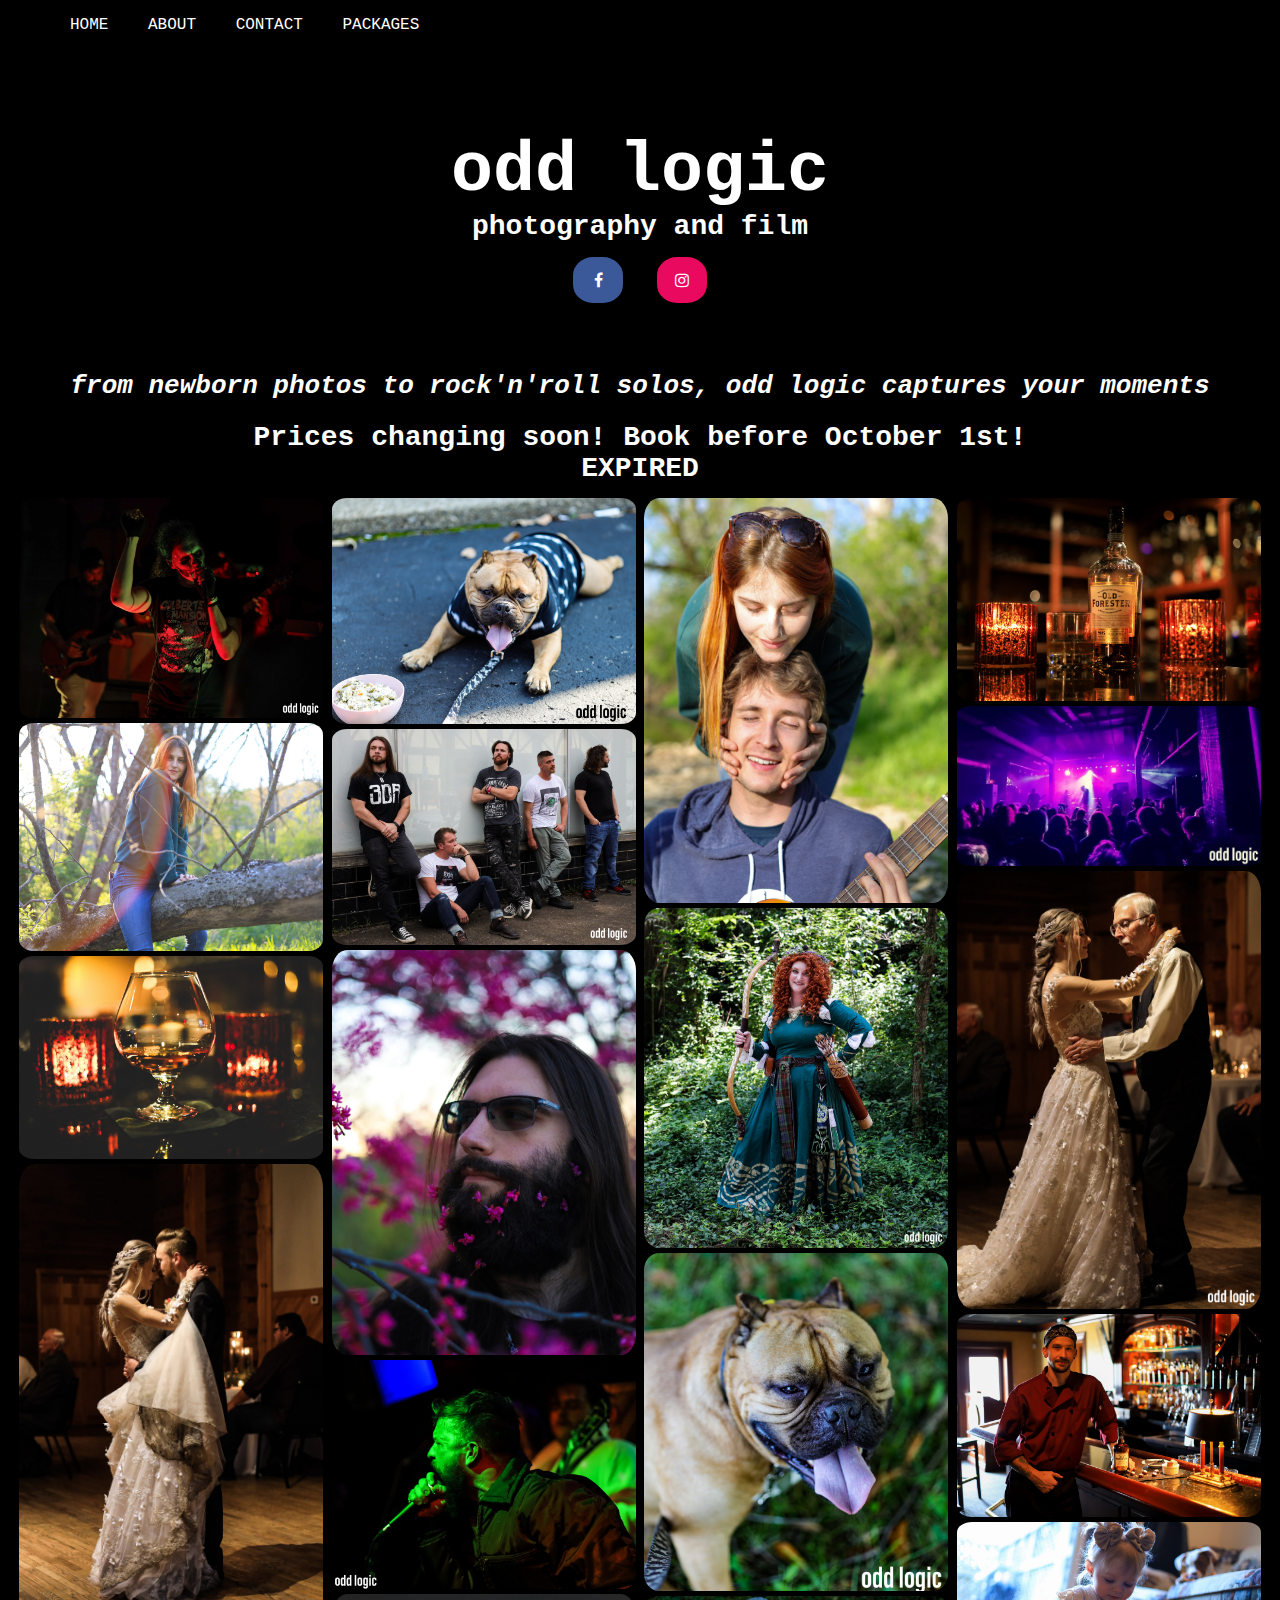
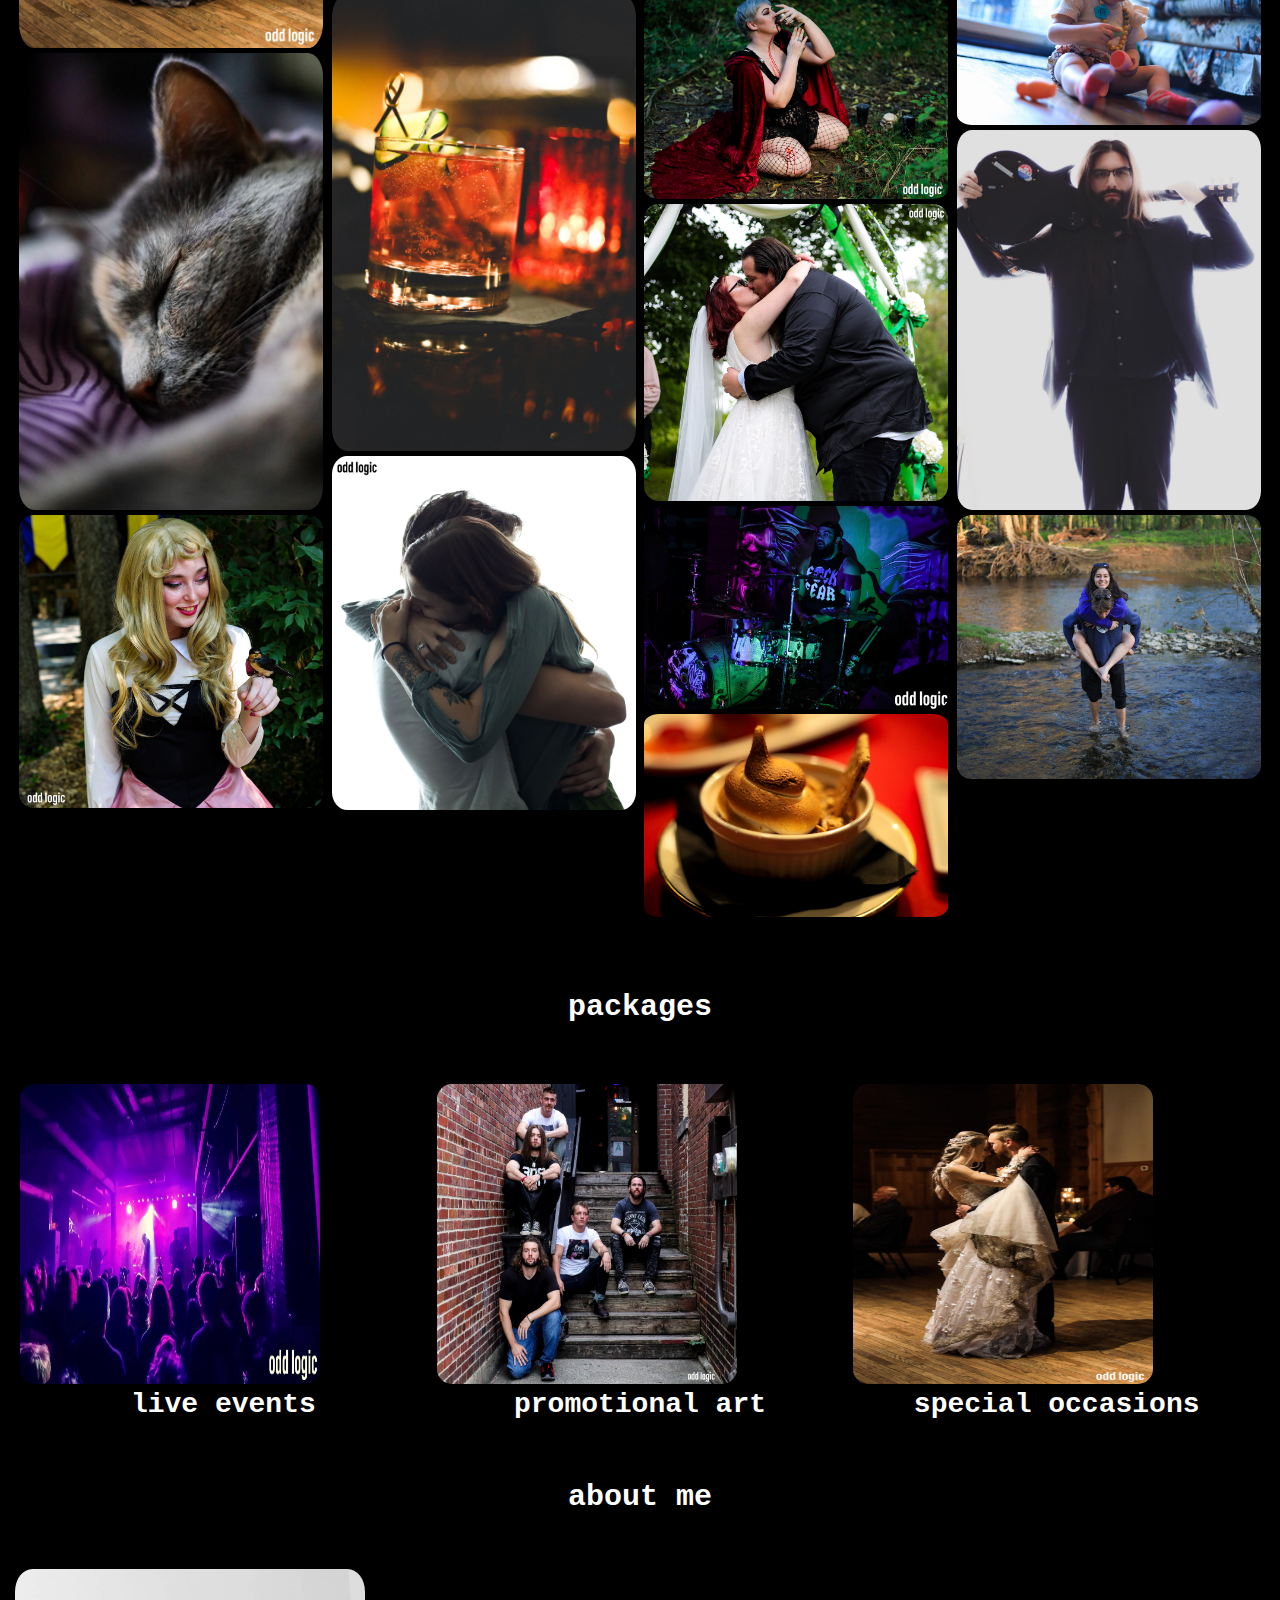
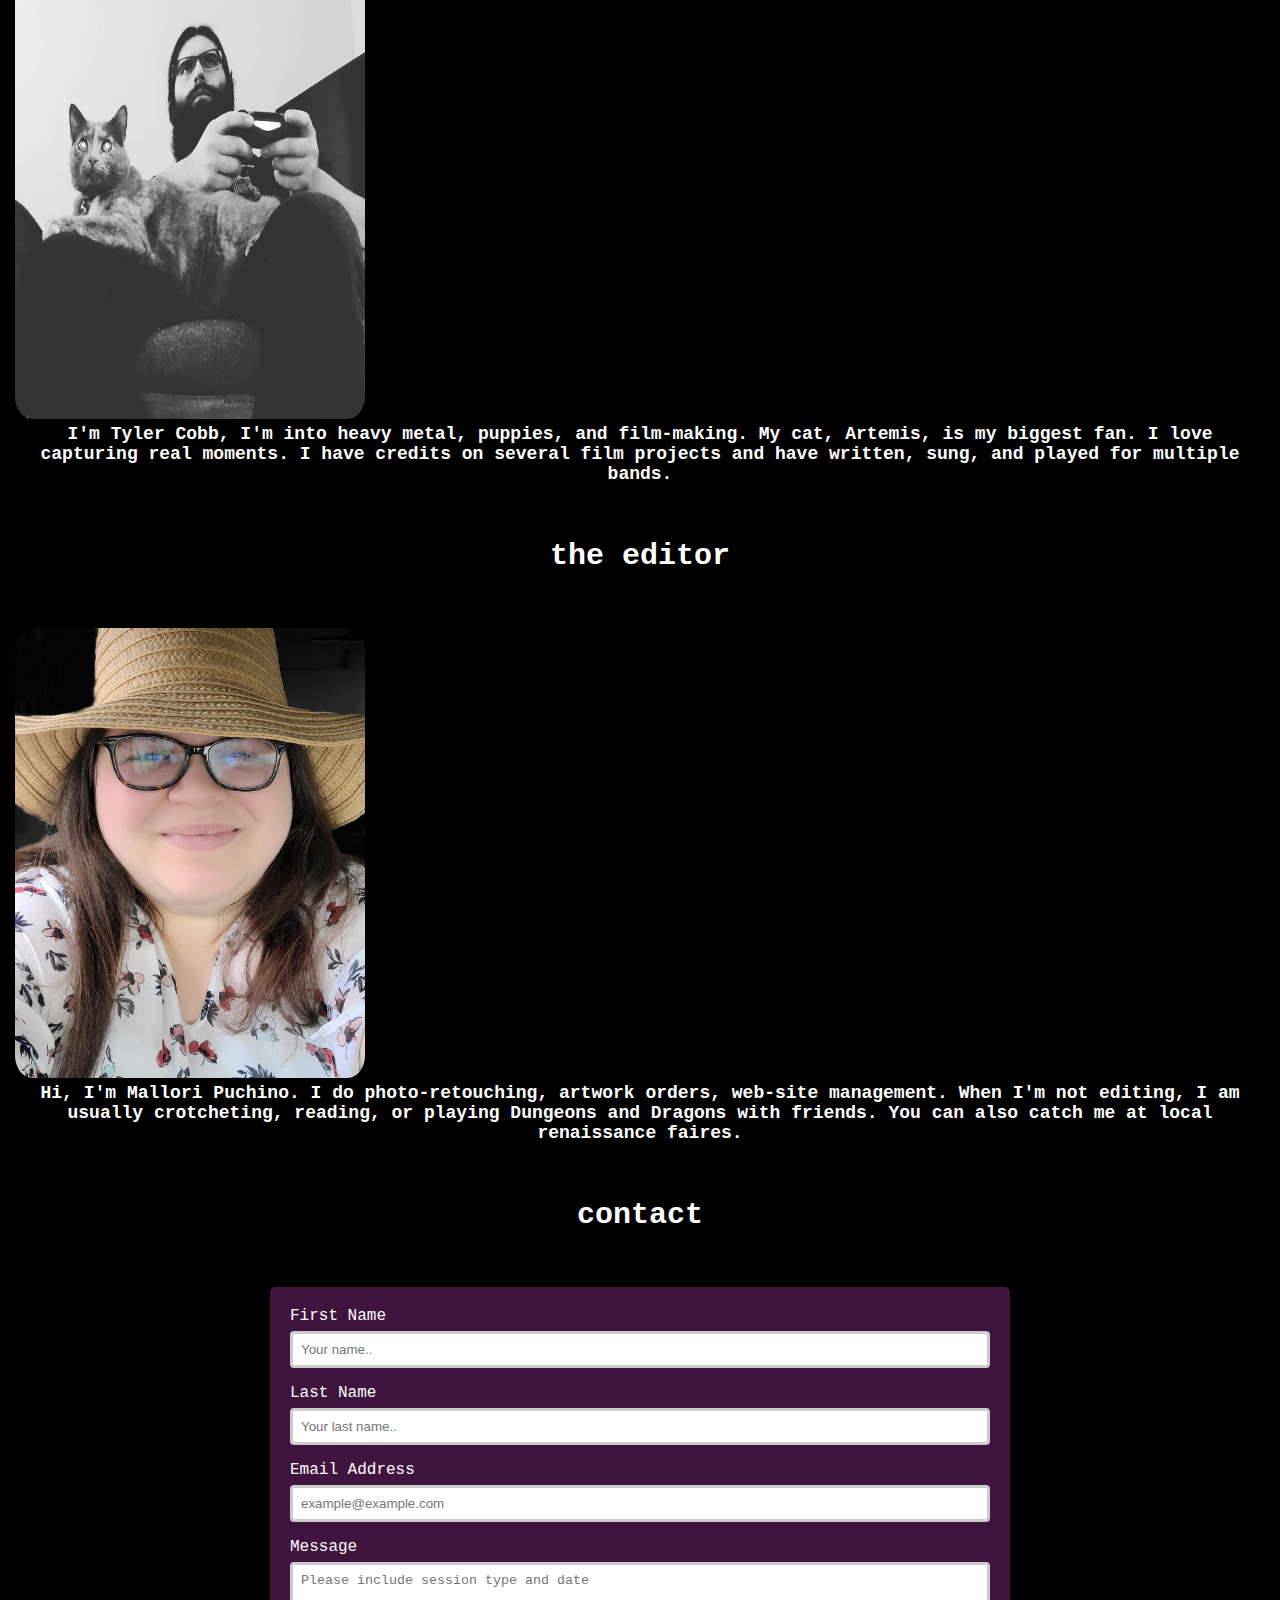
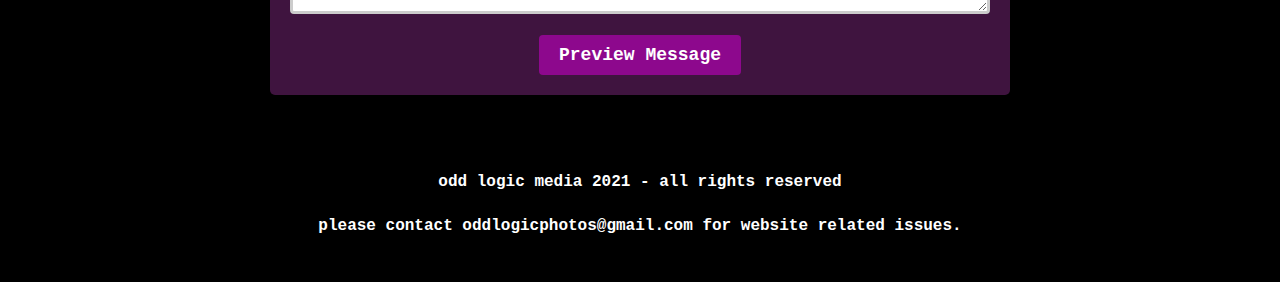
==== commit d27e29a3: "added countdown and json" ====
--- a/index.html
+++ b/index.html
@@ -35,13 +35,20 @@
             <h1>odd logic</h1>
             <p>photography and film</p>
             <a href="https://www.facebook.com/tyler.cobb.505960" class="fa fa-facebook"></a>
-            <a href="https://www.instagram.com/odd_logic_photography/" class="fa fa-instagram"></a>
+            <a href="https://www.instagram.com/odd_logic_media/" class="fa fa-instagram"></a>
           </div>
 
           <div class="portfolios">
             <p>from newborn photos to rock'n'roll solos, odd logic captures your moments</p>
           </div>
-            
+          
+          <!-- countdown-->
+          <div class="countdown">
+          <p>Prices changing soon! Book before October 1st!</p>
+          <p id="countdown"></p>
+          <script src="myjs.js"></script>
+
+
           <!-- Photo Grid -->
           <div class="flex-container"> 
             <div class="flex-item-photo-1">
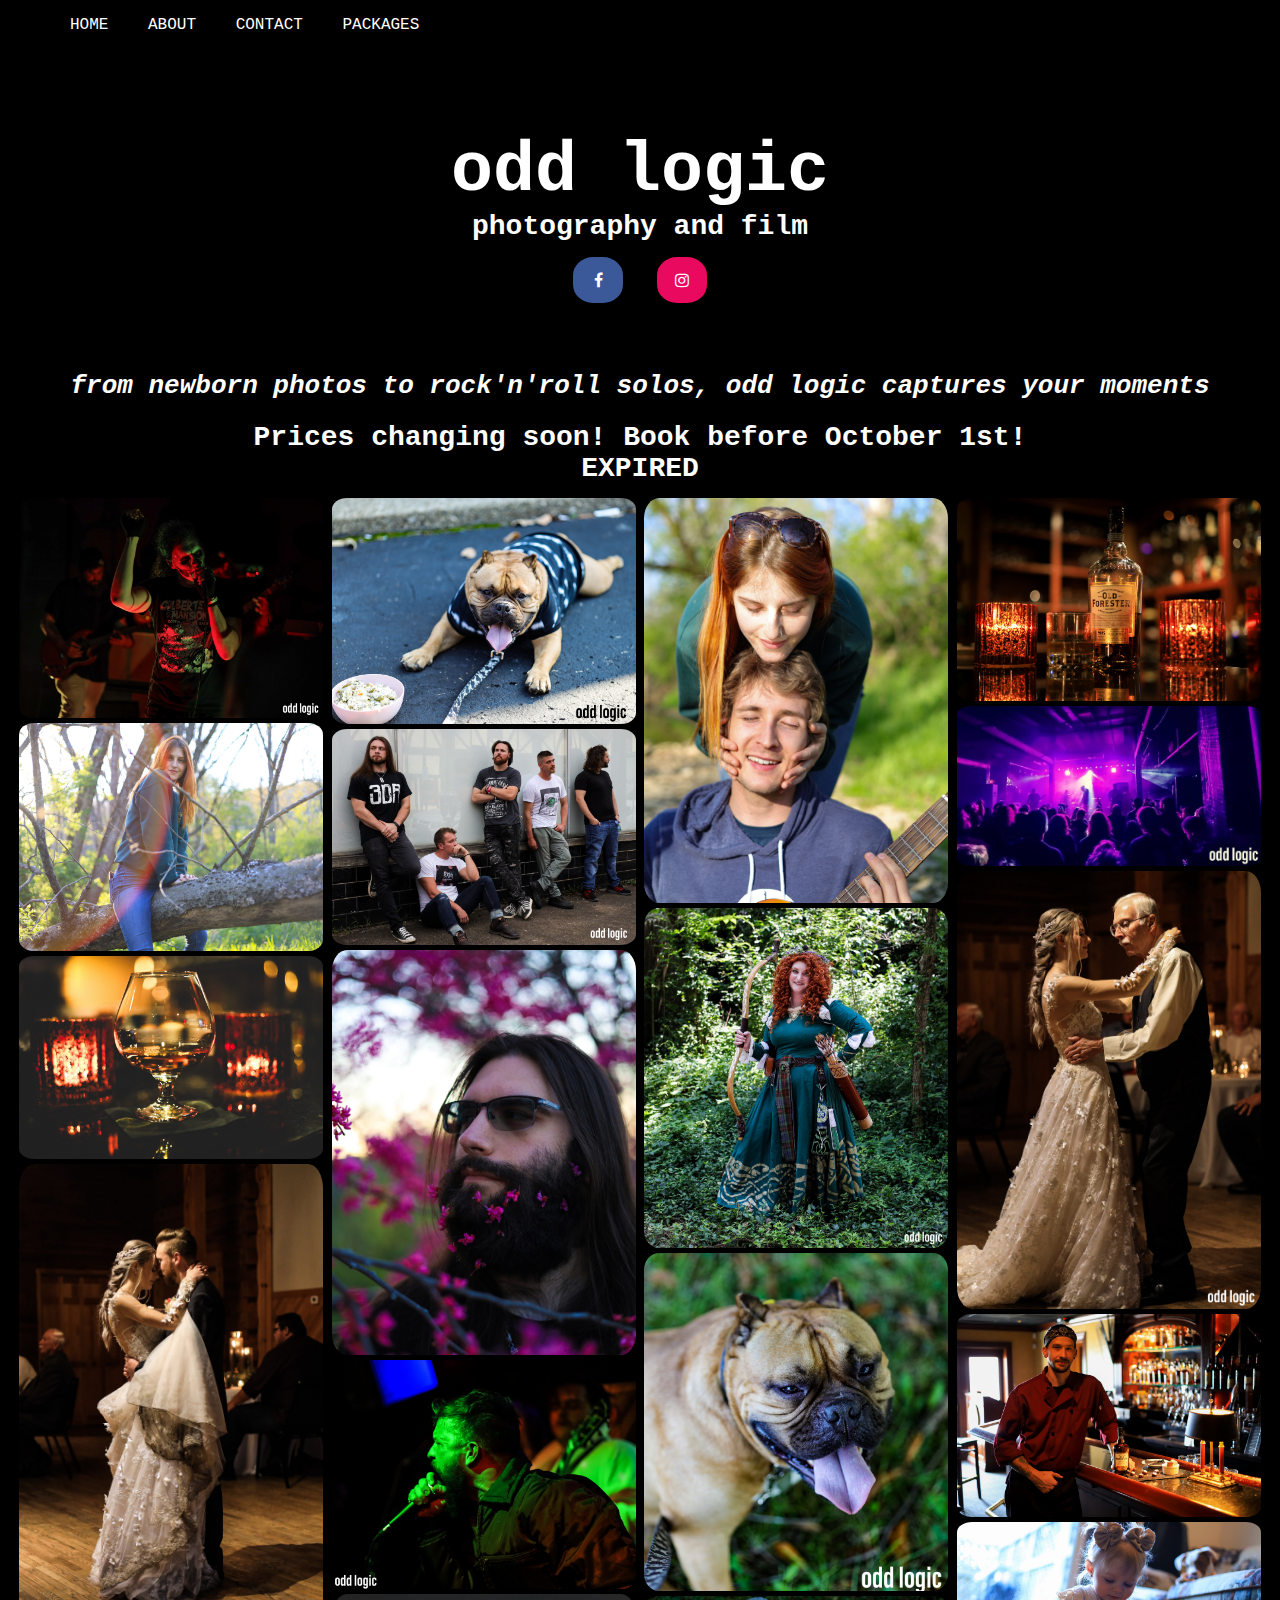
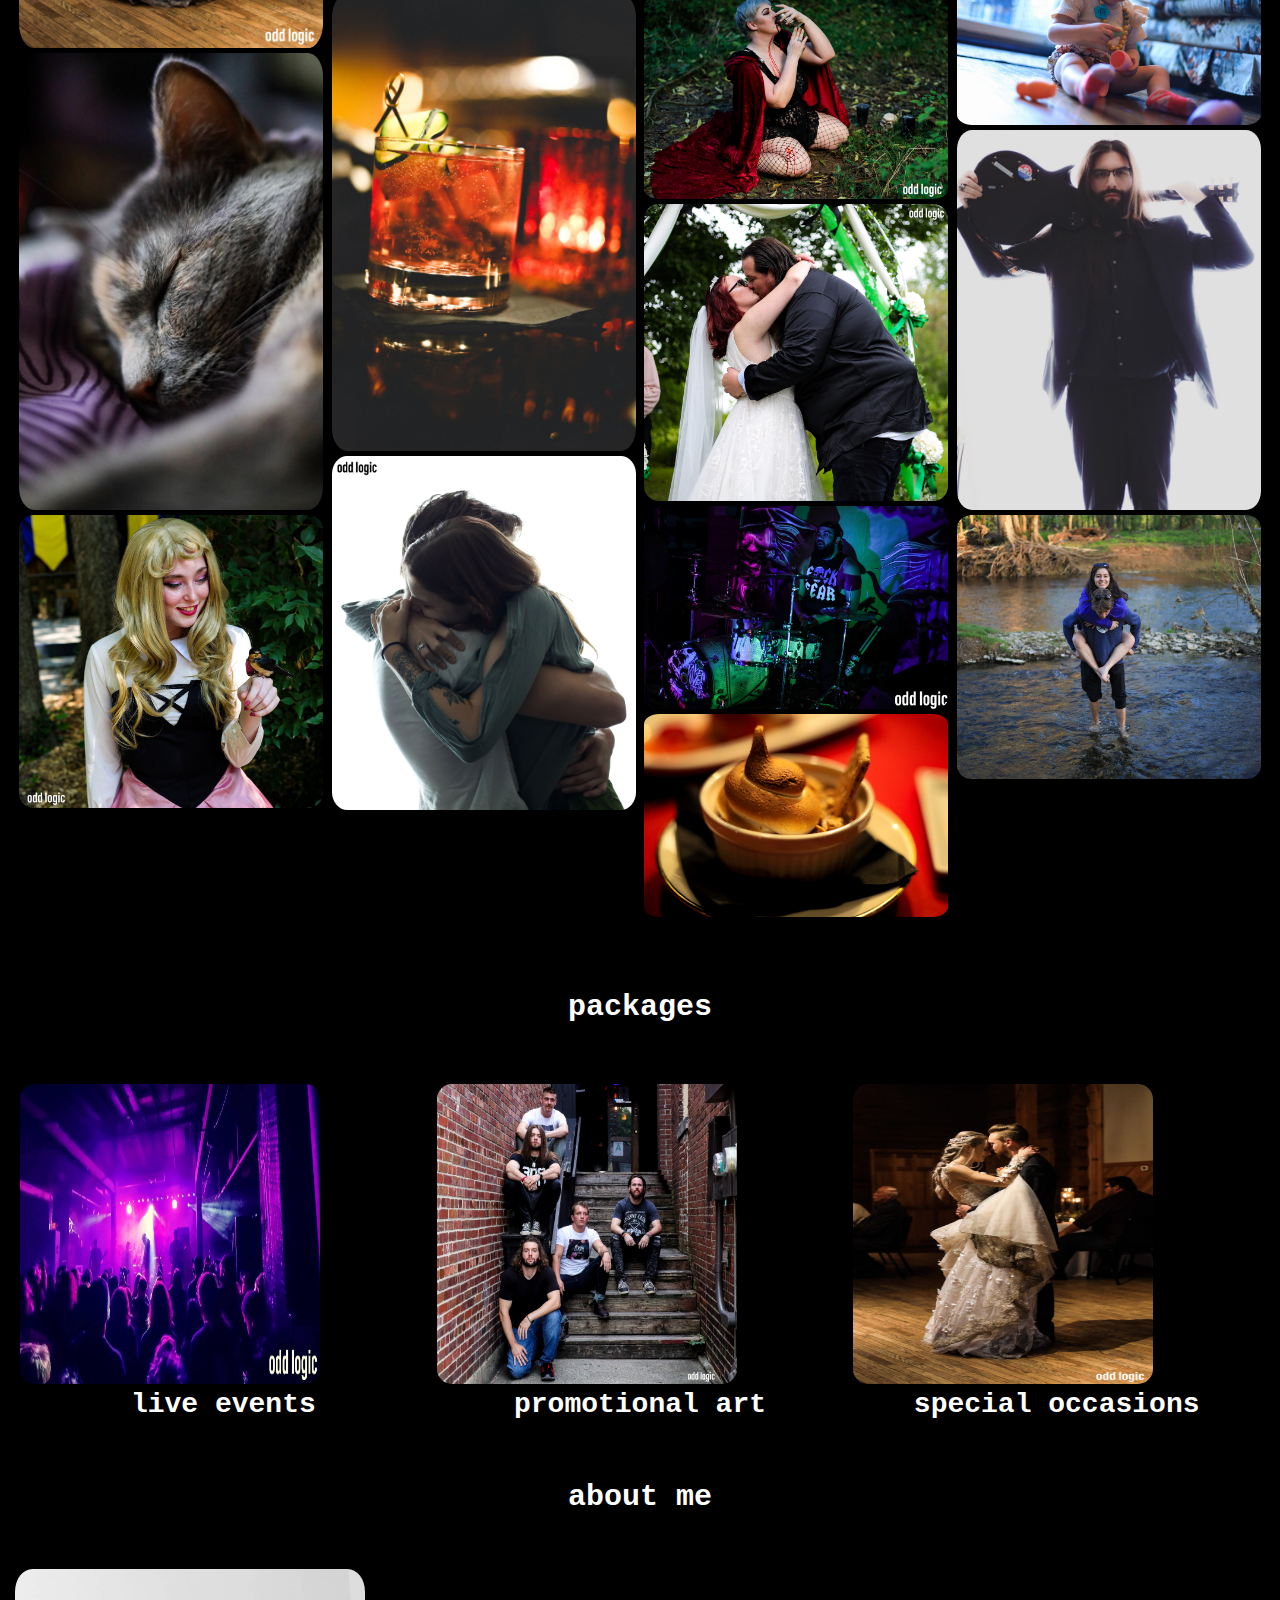
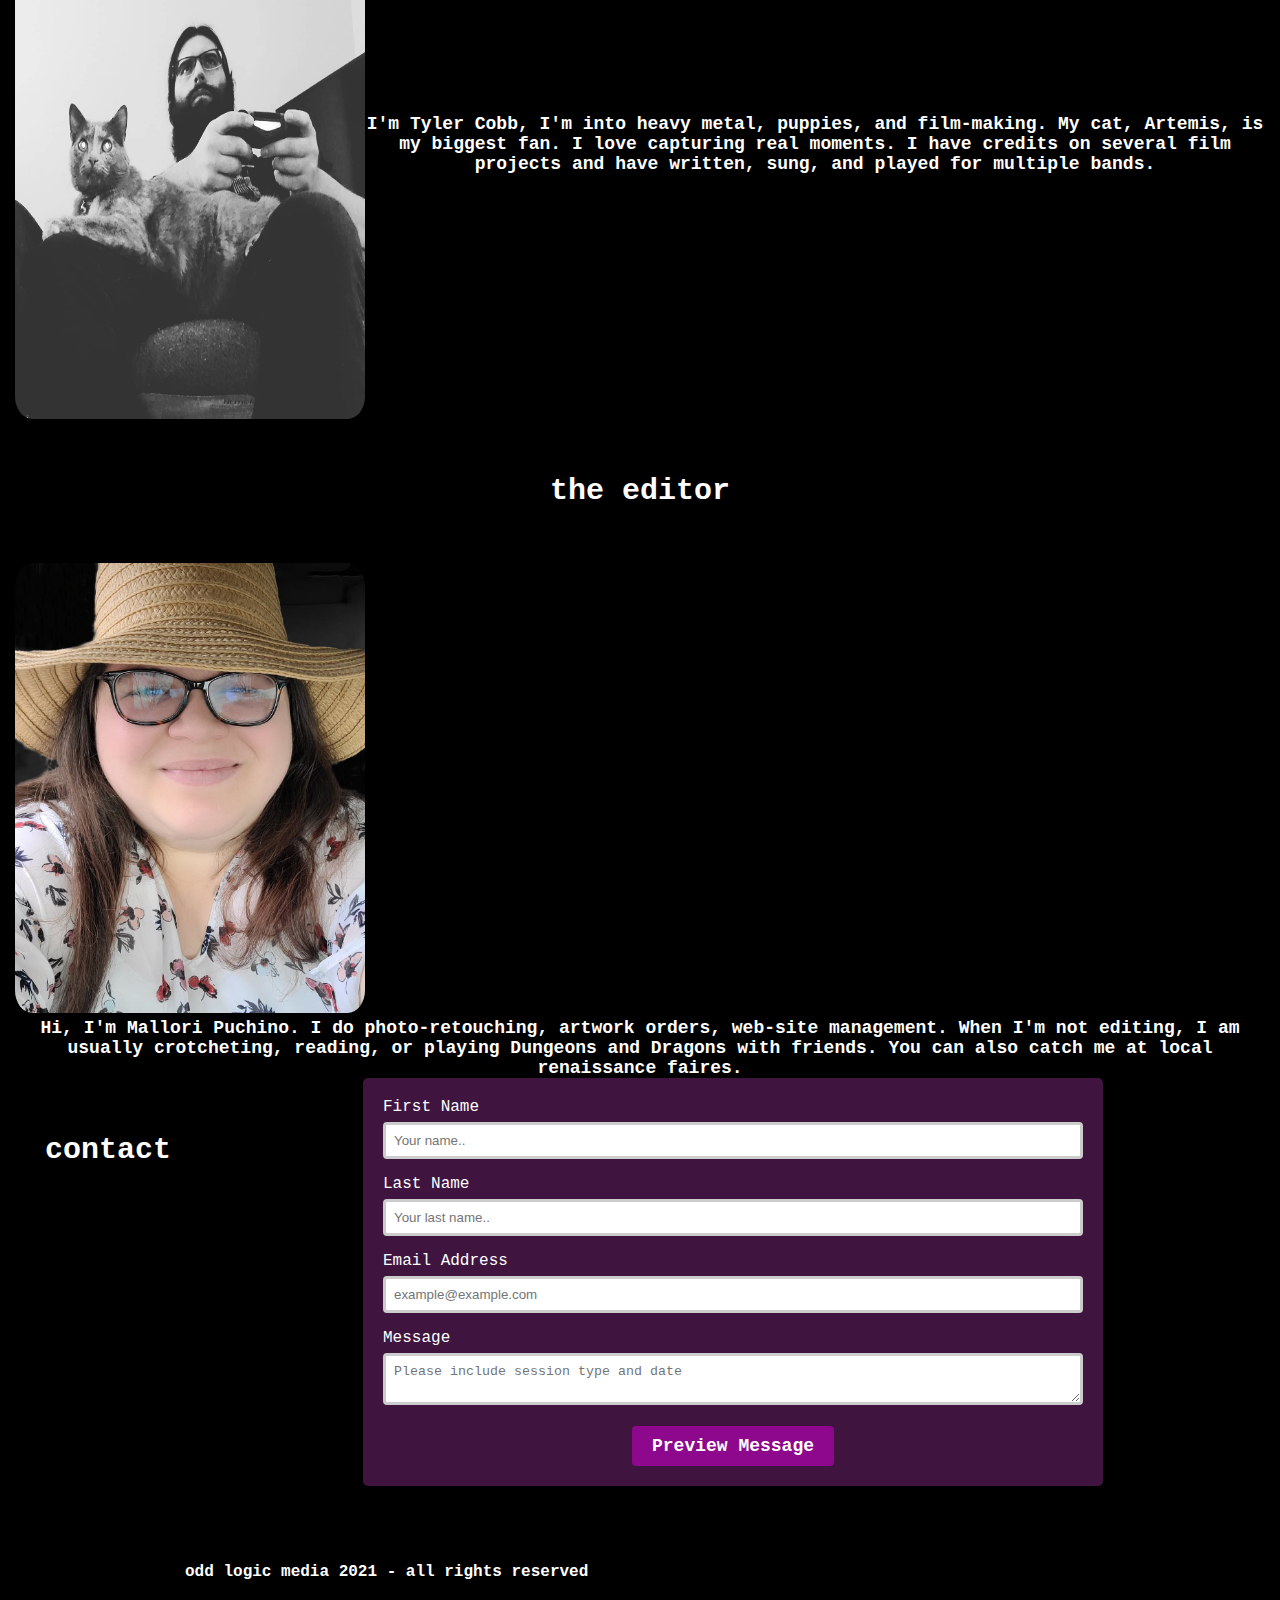
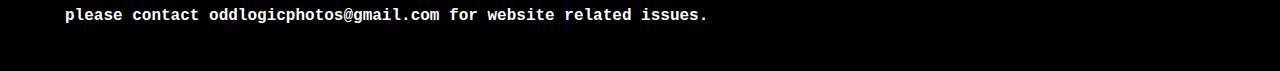
==== commit f630bb19: "updated packages, shopping cart, calculate js" ====
--- a/index.html
+++ b/index.html
@@ -99,9 +99,9 @@
           <div id="aboutme" class="flex-container">
             <div class="flex-item-about-me">
               <h2>about me</h2>
-              <img src="img/aboutme3.jpg" alt="Tyler Cobb">
-              <p class="about">I'm Tyler Cobb, I'm into heavy metal, puppies, and film-making. My cat, Artemis, is my biggest fan. I love capturing real moments. 
-                I have credits on several film projects and have written, sung, and played for multiple bands.</p> 
+              <div class="imgandtext"><img src="img/aboutme3.jpg" alt="Tyler Cobb">
+                <p class="about">I'm Tyler Cobb, I'm into heavy metal, puppies, and film-making. My cat, Artemis, is my biggest fan. I love capturing real moments. 
+                  I have credits on several film projects and have written, sung, and played for multiple bands.</p>
             </div>
             <div class="flex-item-editor">
               <h2>the editor</h2>
--- a/styles.css
+++ b/styles.css
@@ -396,4 +396,156 @@
     width: 350px;
     height: 450px;
   }
-}+}
+
+.imgandtext {
+  height: 100%;
+  display: flex;
+  justify-content: center;
+}
+
+.imgandtext p {
+  height: 350px;
+  display: flex;
+  flex-direction: column;
+  align-content: center;
+  justify-content: center;
+}
+
+/*estimatecart*/
+.shop-item {
+  margin: 30px;
+}
+
+.shop-item-title {
+  display: block;
+  width: 100%;
+  text-align: center;
+  font-weight: bold;
+  font-size: 1.5em;
+  color: purple;
+  margin-bottom: 15px;
+}
+
+.shop-item-image {
+  height: 250px;
+}
+
+.shop-item-details {
+  display: flex;
+  align-items: center;
+  padding: 5px;
+}
+
+.shop-item-price {
+  flex-grow: 1;
+  color: white;
+}
+
+.shop-items {
+  display: flex;
+  flex-wrap: wrap;
+  justify-content: space-around;
+}
+
+.cart-header {
+  font-weight: bold;
+  font-size: 1.25em;
+  color: white;
+}
+
+.cart-column {
+  display: flex;
+  align-items: center;
+  border-bottom: 1px solid purple;
+  margin-right: 1.5em;
+  padding-bottom: 10px;
+  margin-top: 10px;
+}
+
+.cart-row {
+  display: flex;
+}
+
+.cart-item {
+  width: 45%;
+}
+
+.cart-price {
+  width: 20%;
+  font-size: 1.2em;
+  color: white;
+}
+
+.cart-quantity {
+  width: 35%;
+}
+
+.cart-item-title {
+  color: rgb(133, 65, 160);
+  margin-left: .5em;
+  font-size: 1.2em;
+}
+
+.cart-item-image {
+  width: 75px;
+  height: auto;
+  border-radius: 10px;
+}
+
+.btn-danger {
+  color: black;
+  background-color: #EB5757;
+  border: none;
+  border-radius: .3em;
+  font-weight: bold;
+}
+
+.btn-danger:hover {
+  background-color: #CC4C4C;
+}
+
+.cart-quantity-input {
+  height: 34px;
+  width: 50px;
+  border-radius: 5px;
+  border: 1px solid purple;
+  background-color: white;
+  color: purple;
+  padding: 0;
+  text-align: center;
+  font-size: 1.2em;
+  margin-right: 25px;
+}
+
+.cart-row:last-child {
+  border-bottom: 1px solid purple;
+}
+
+.cart-row:last-child .cart-column {
+  border: none;
+}
+
+.cart-total {
+  text-align: end;
+  margin-top: 10px;
+  margin-right: 10px;
+}
+
+.cart-total-title {
+  font-weight: bold;
+  font-size: 1.5em;
+  color: purple;
+  margin-right: 20px;
+}
+
+.cart-total-price {
+  color: white;
+  font-size: 1.1em;
+}
+
+.btn-purchase {
+  display: block;
+  margin: 40px auto 80px auto;
+  font-size: 1.75em;
+}
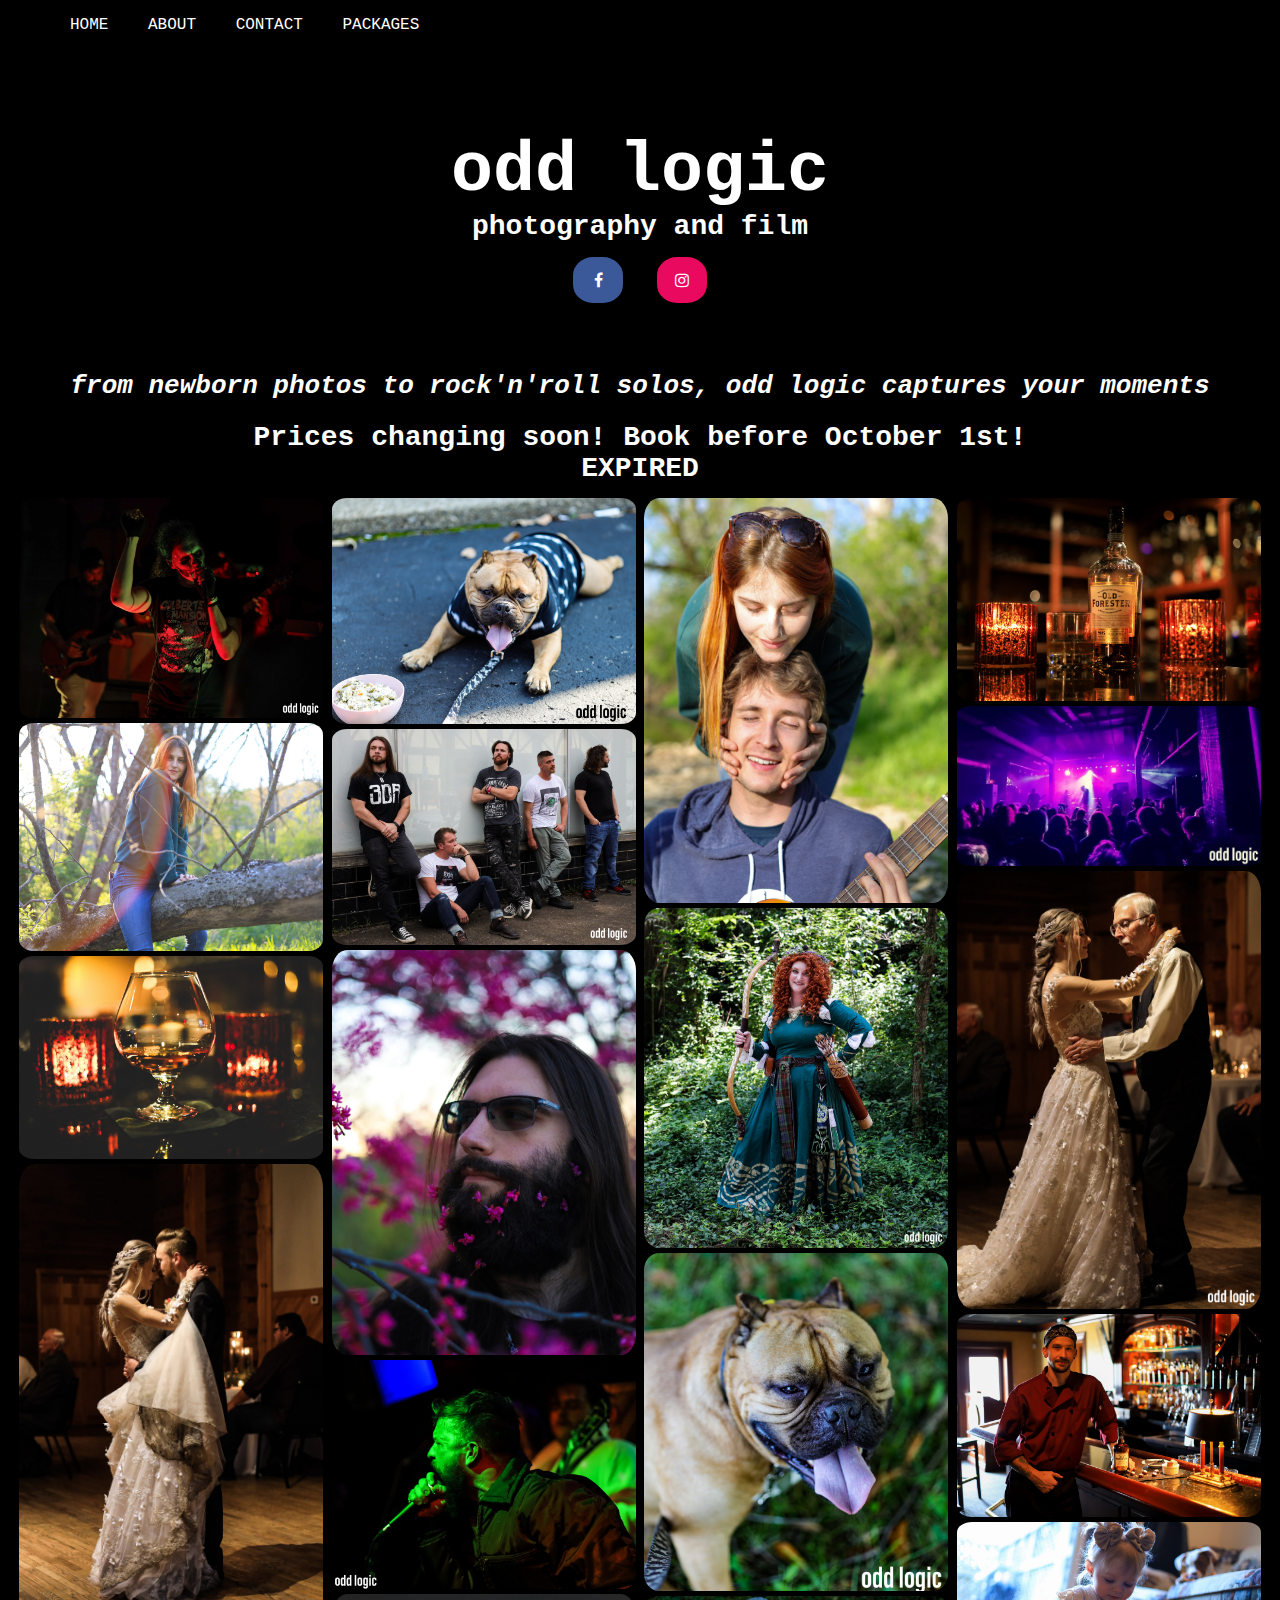
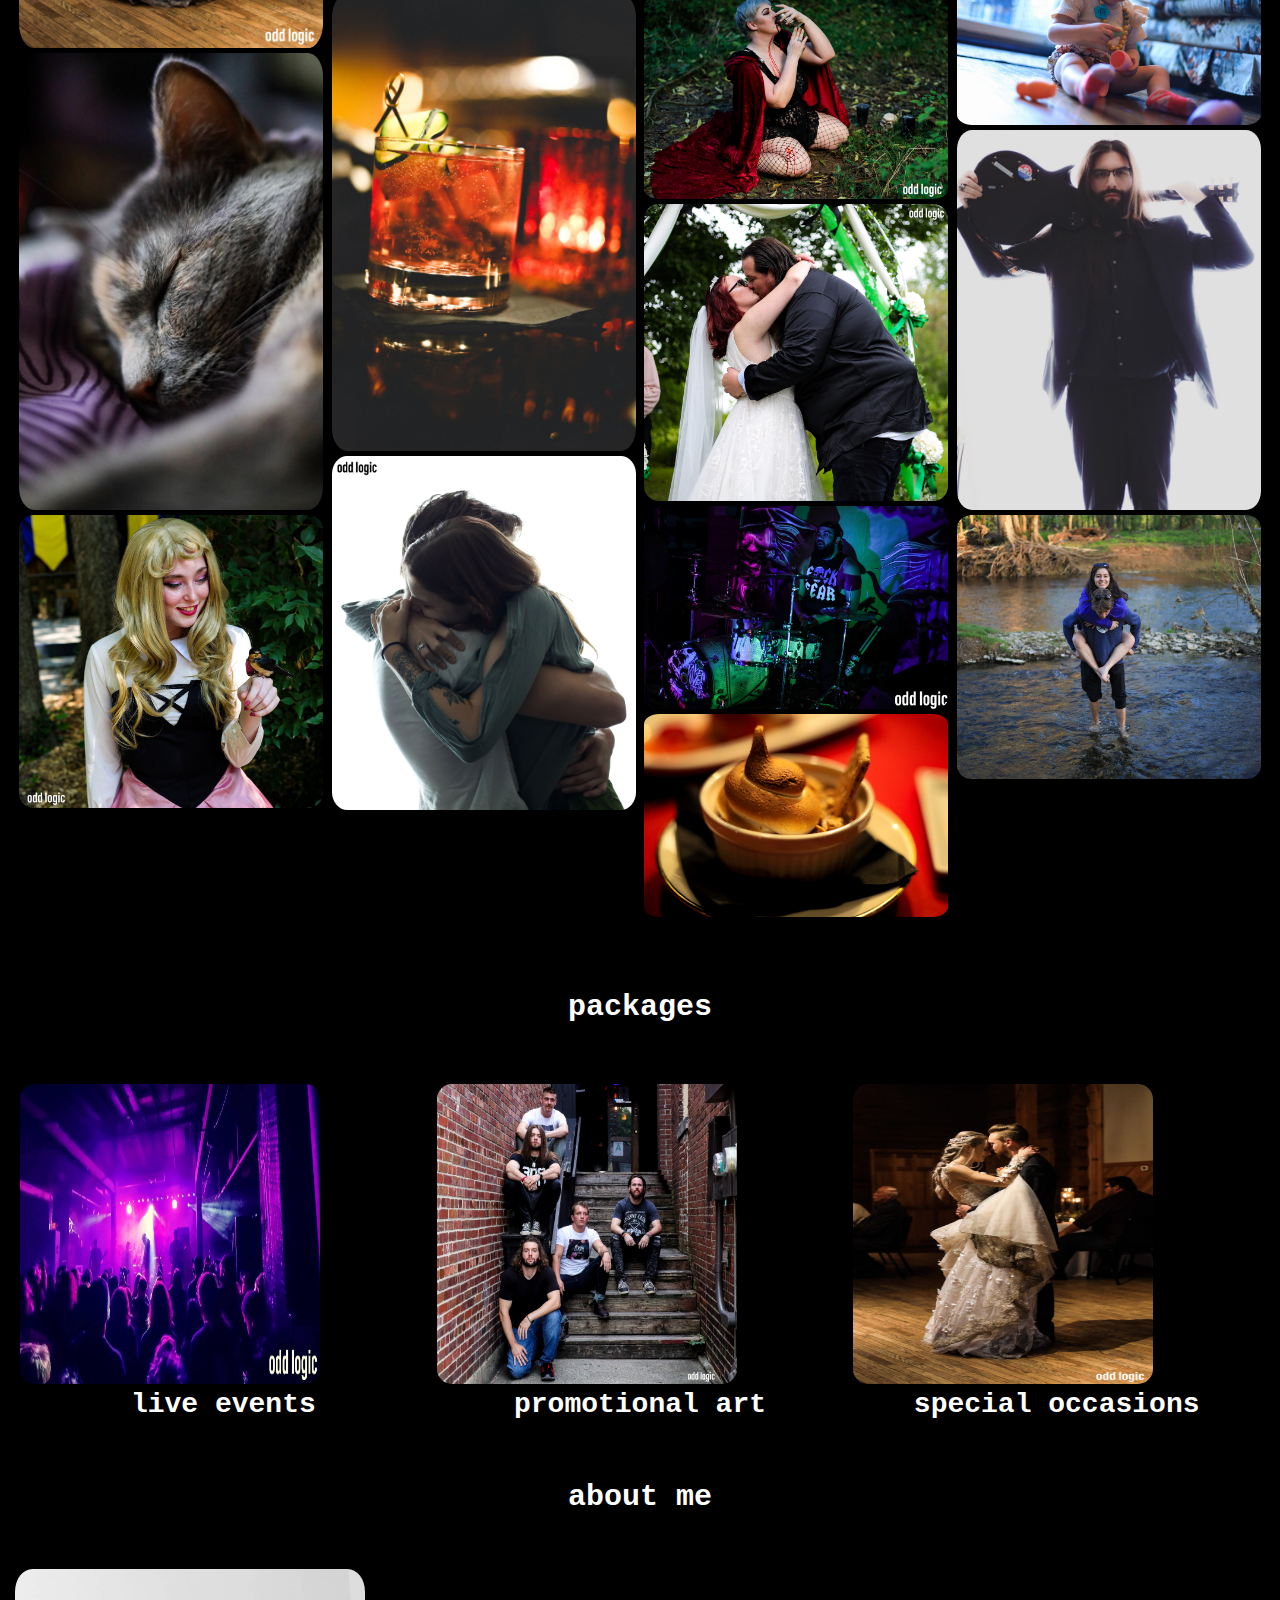
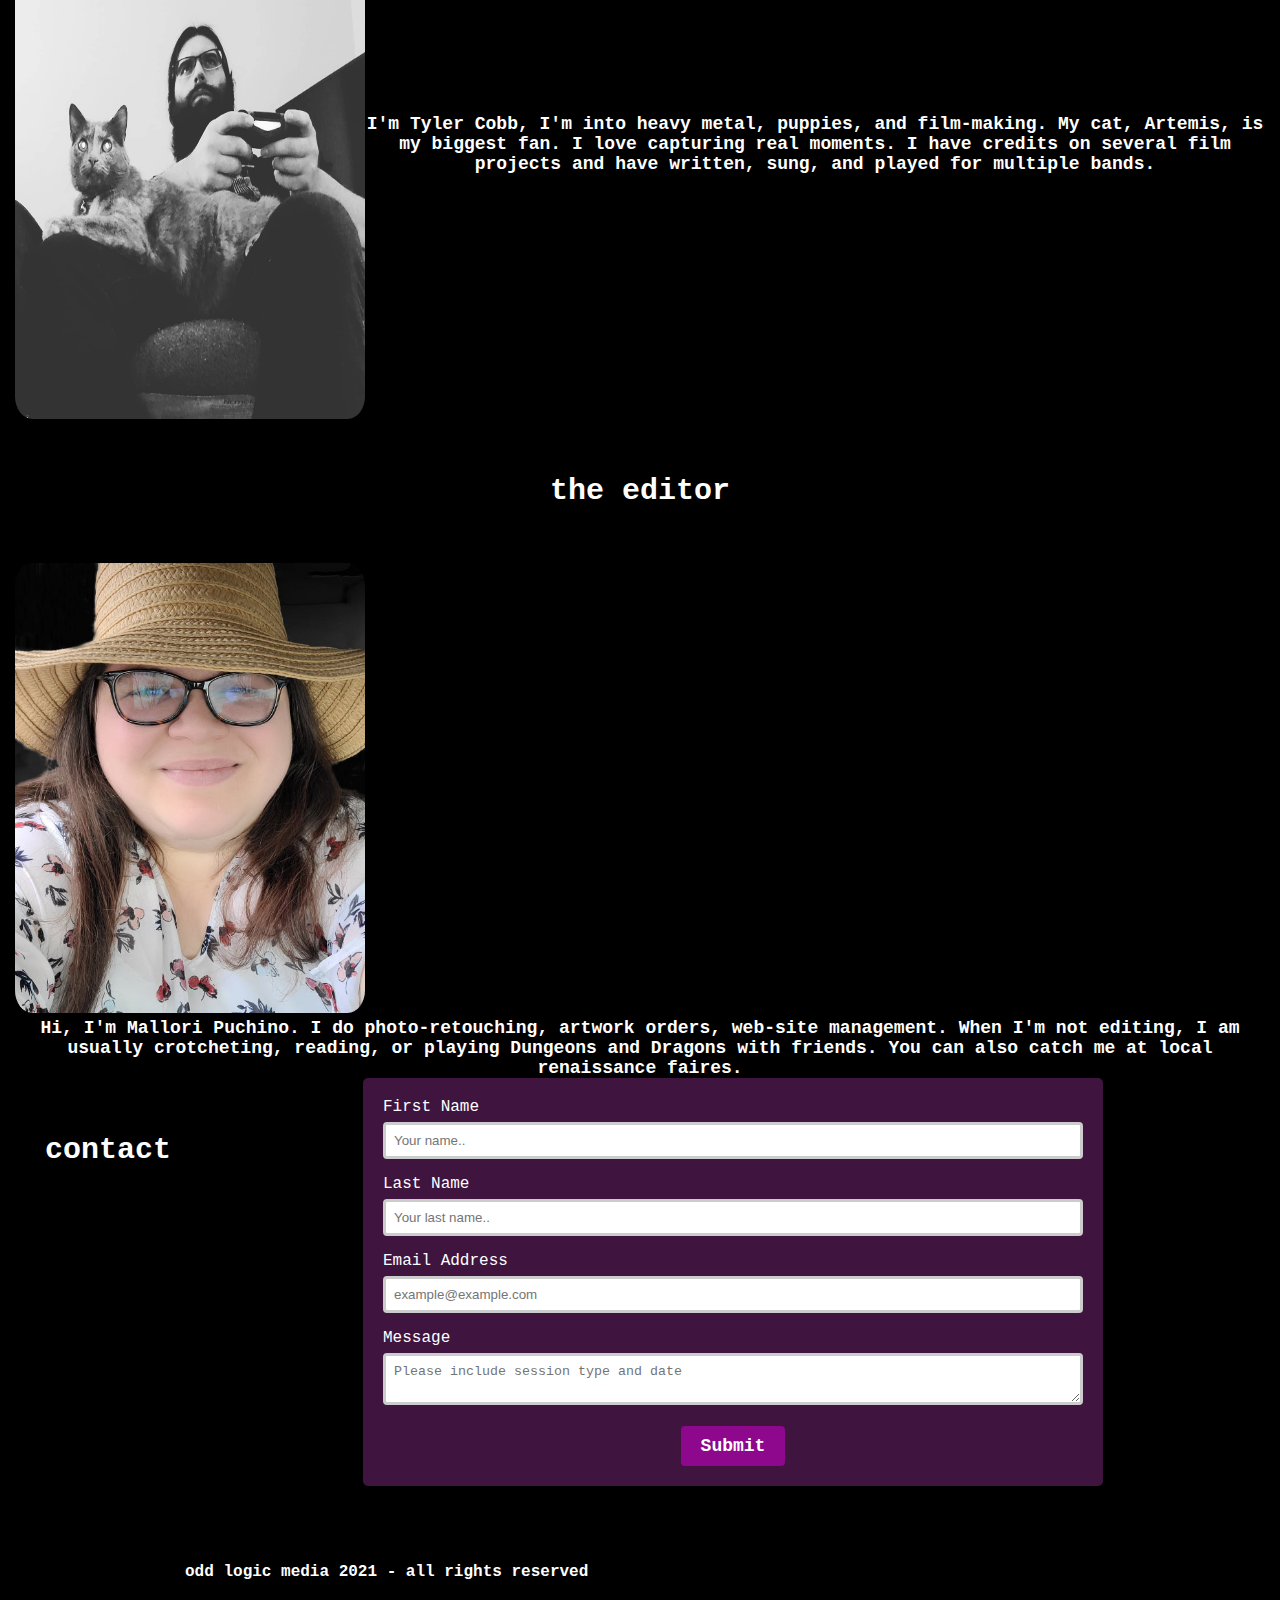
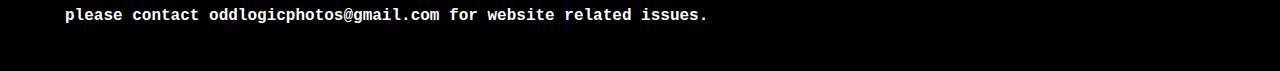
==== commit 715f469f: "cleaned up files, corrected alignment, console errors" ====
--- a/index.html
+++ b/index.html
@@ -46,7 +46,6 @@
           <div class="countdown">
           <p>Prices changing soon! Book before October 1st!</p>
           <p id="countdown"></p>
-          <script src="myjs.js"></script>
 
 
           <!-- Photo Grid -->
@@ -125,7 +124,7 @@
             <label for="message">Message</label>
             <textarea id="message" name="msg" placeholder="Please include session type and date"></textarea>
             <div id="previewMsg">
-              <button class="button" type="button" onclick="preview()">Preview Message</button>
+              <button class="button" type="button" onclick="preview()">Submit</button>
             </div>
           </form>
 
--- a/styles.css
+++ b/styles.css
@@ -434,12 +434,14 @@
 .shop-item-details {
   display: flex;
   align-items: center;
-  padding: 5px;
+  padding: 10px;
+  flex-direction: column;
 }
 
 .shop-item-price {
   flex-grow: 1;
   color: white;
+  padding: 10px;
 }
 
 .shop-items {
@@ -485,6 +487,7 @@
   color: rgb(133, 65, 160);
   margin-left: .5em;
   font-size: 1.2em;
+  padding: 10px;
 }
 
 .cart-item-image {
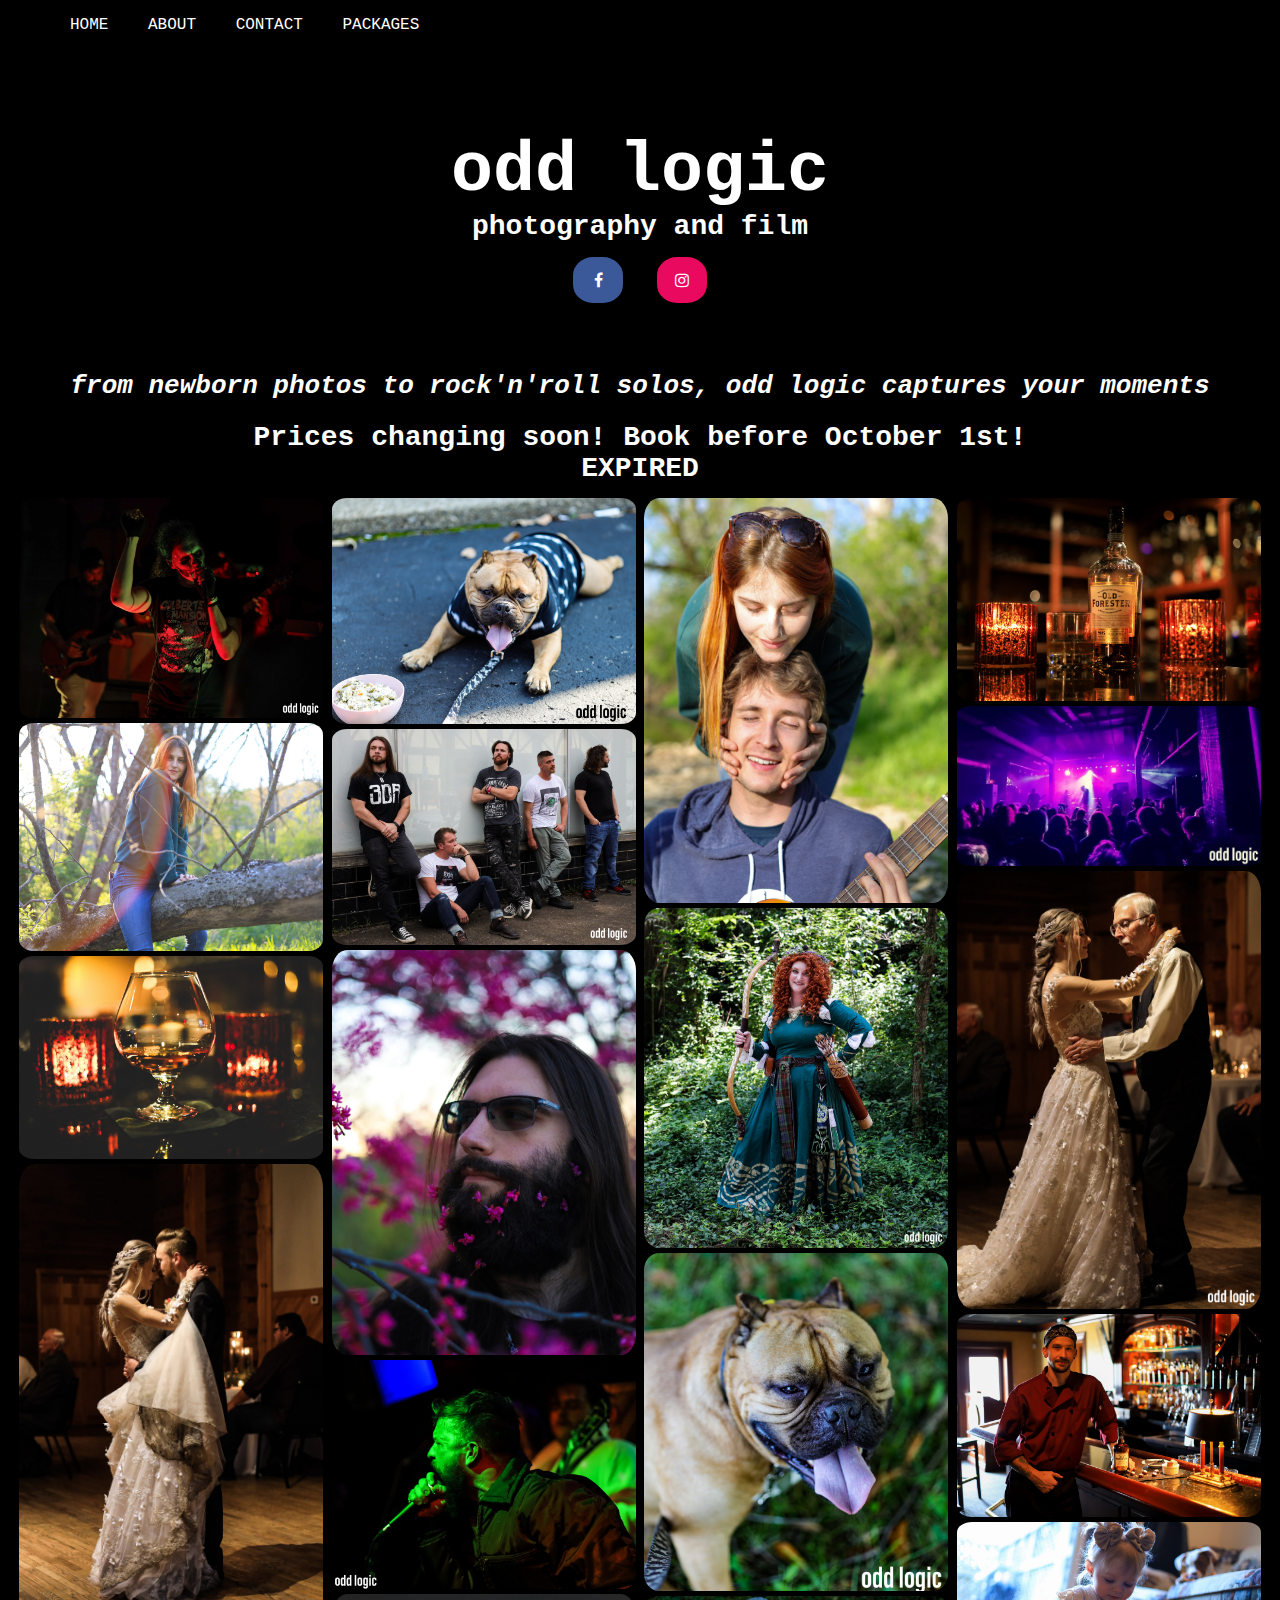
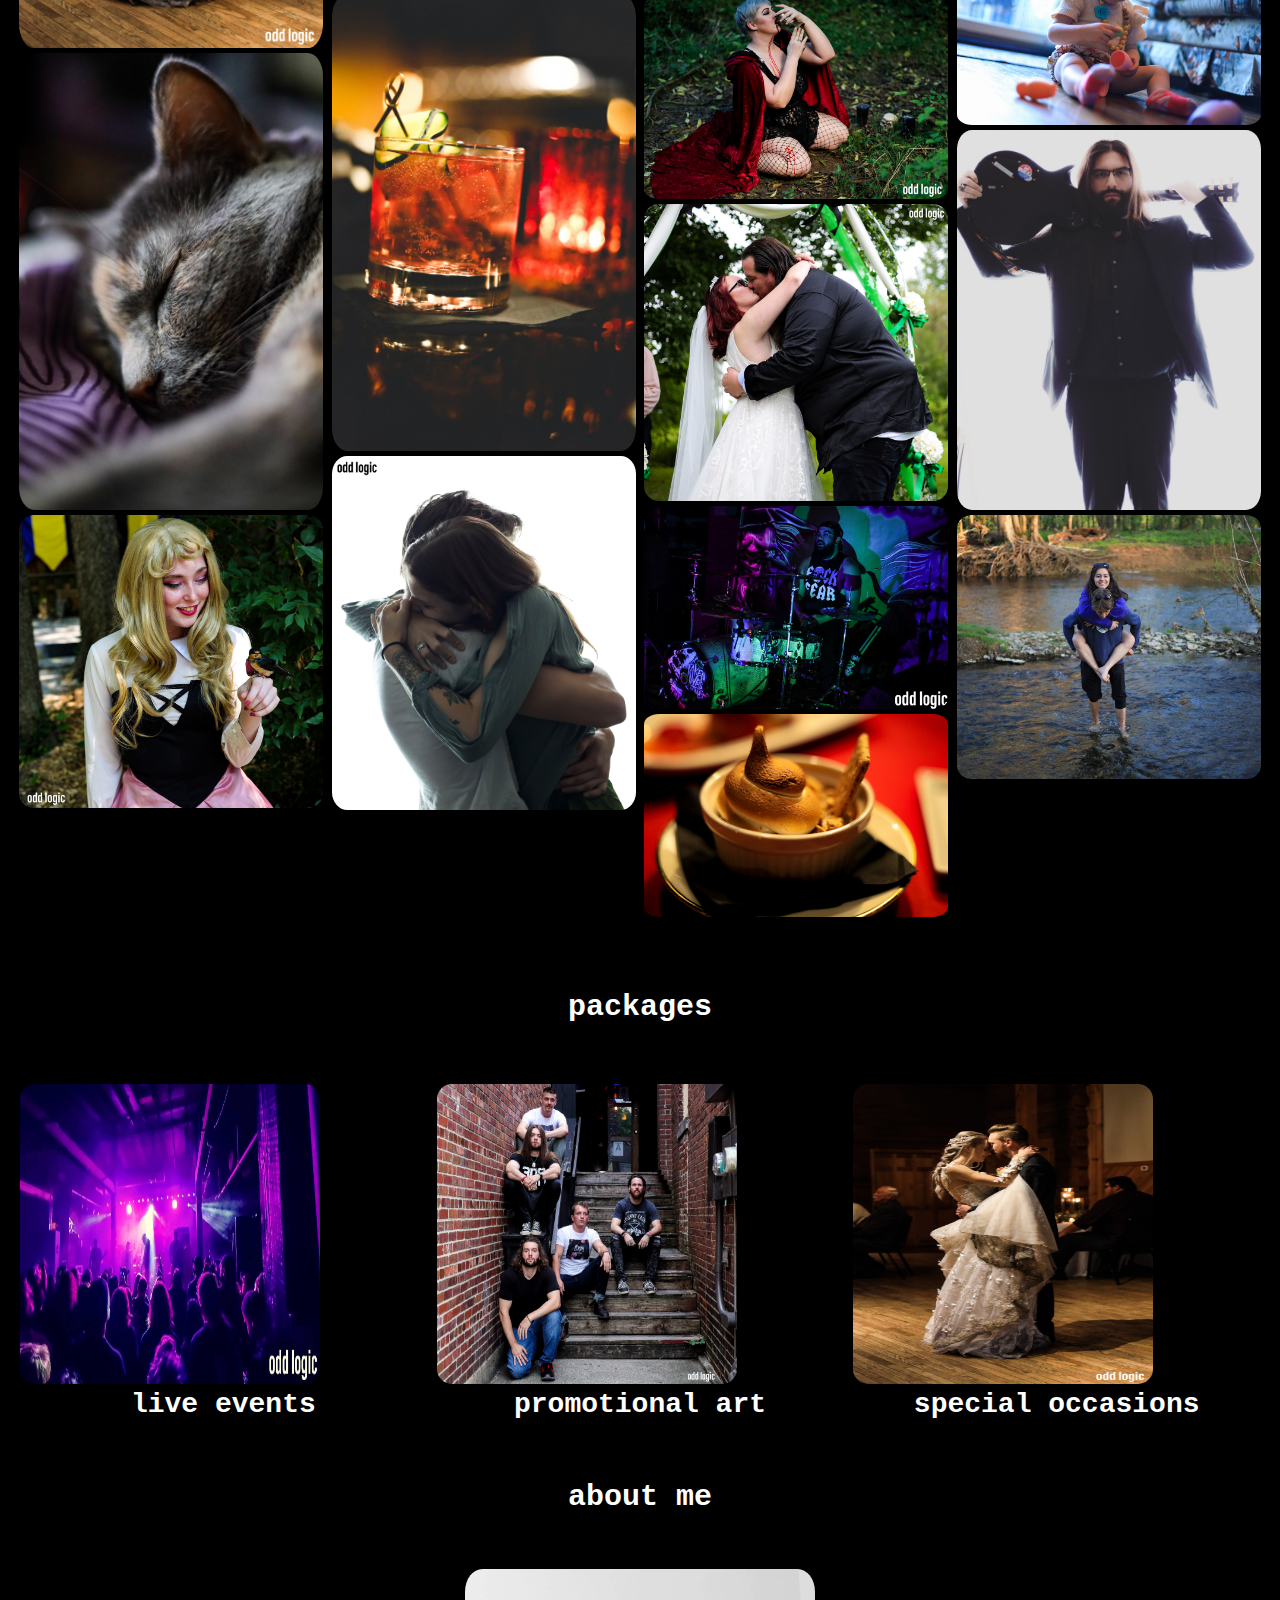
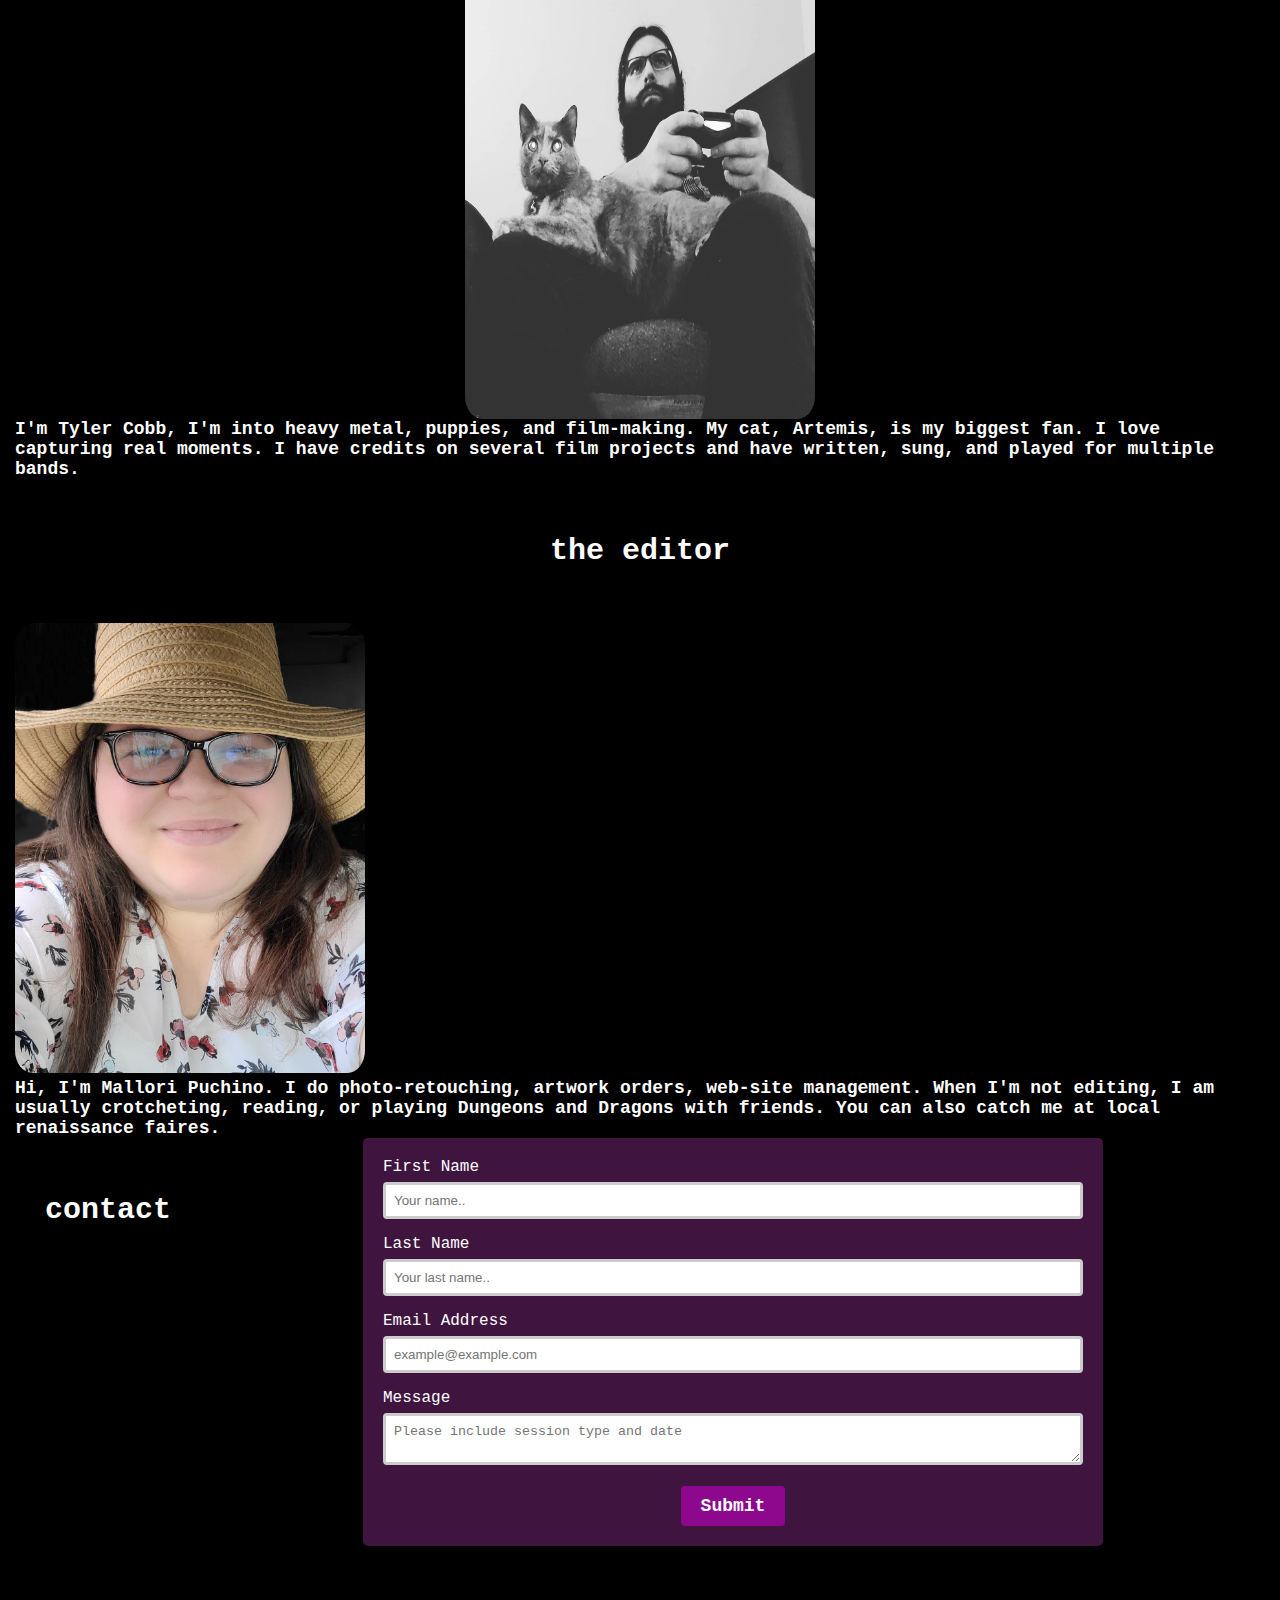
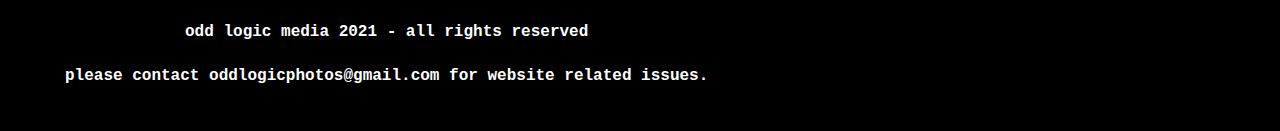
==== commit 9aad2b73: "updated readme to reflect javascript changes" ====
--- a/index.html
+++ b/index.html
@@ -99,9 +99,9 @@
             <div class="flex-item-about-me">
               <h2>about me</h2>
               <div class="imgandtext"><img src="img/aboutme3.jpg" alt="Tyler Cobb">
-                <p class="about">I'm Tyler Cobb, I'm into heavy metal, puppies, and film-making. My cat, Artemis, is my biggest fan. I love capturing real moments. 
-                  I have credits on several film projects and have written, sung, and played for multiple bands.</p>
             </div>
+            <p class="about">I'm Tyler Cobb, I'm into heavy metal, puppies, and film-making. My cat, Artemis, is my biggest fan. I love capturing real moments. 
+              I have credits on several film projects and have written, sung, and played for multiple bands.</p>
             <div class="flex-item-editor">
               <h2>the editor</h2>
               <img src="img/editor.jpg" alt="Mallori Puchino">
--- a/styles.css
+++ b/styles.css
@@ -77,9 +77,9 @@
 
 .about {
   display: flex;
-  align-self: flex-start;
+  flex-wrap: wrap;
   font-size: 18px;
-  float: right;
+  text-align: left;
 }
 
 .portfolios>p {
